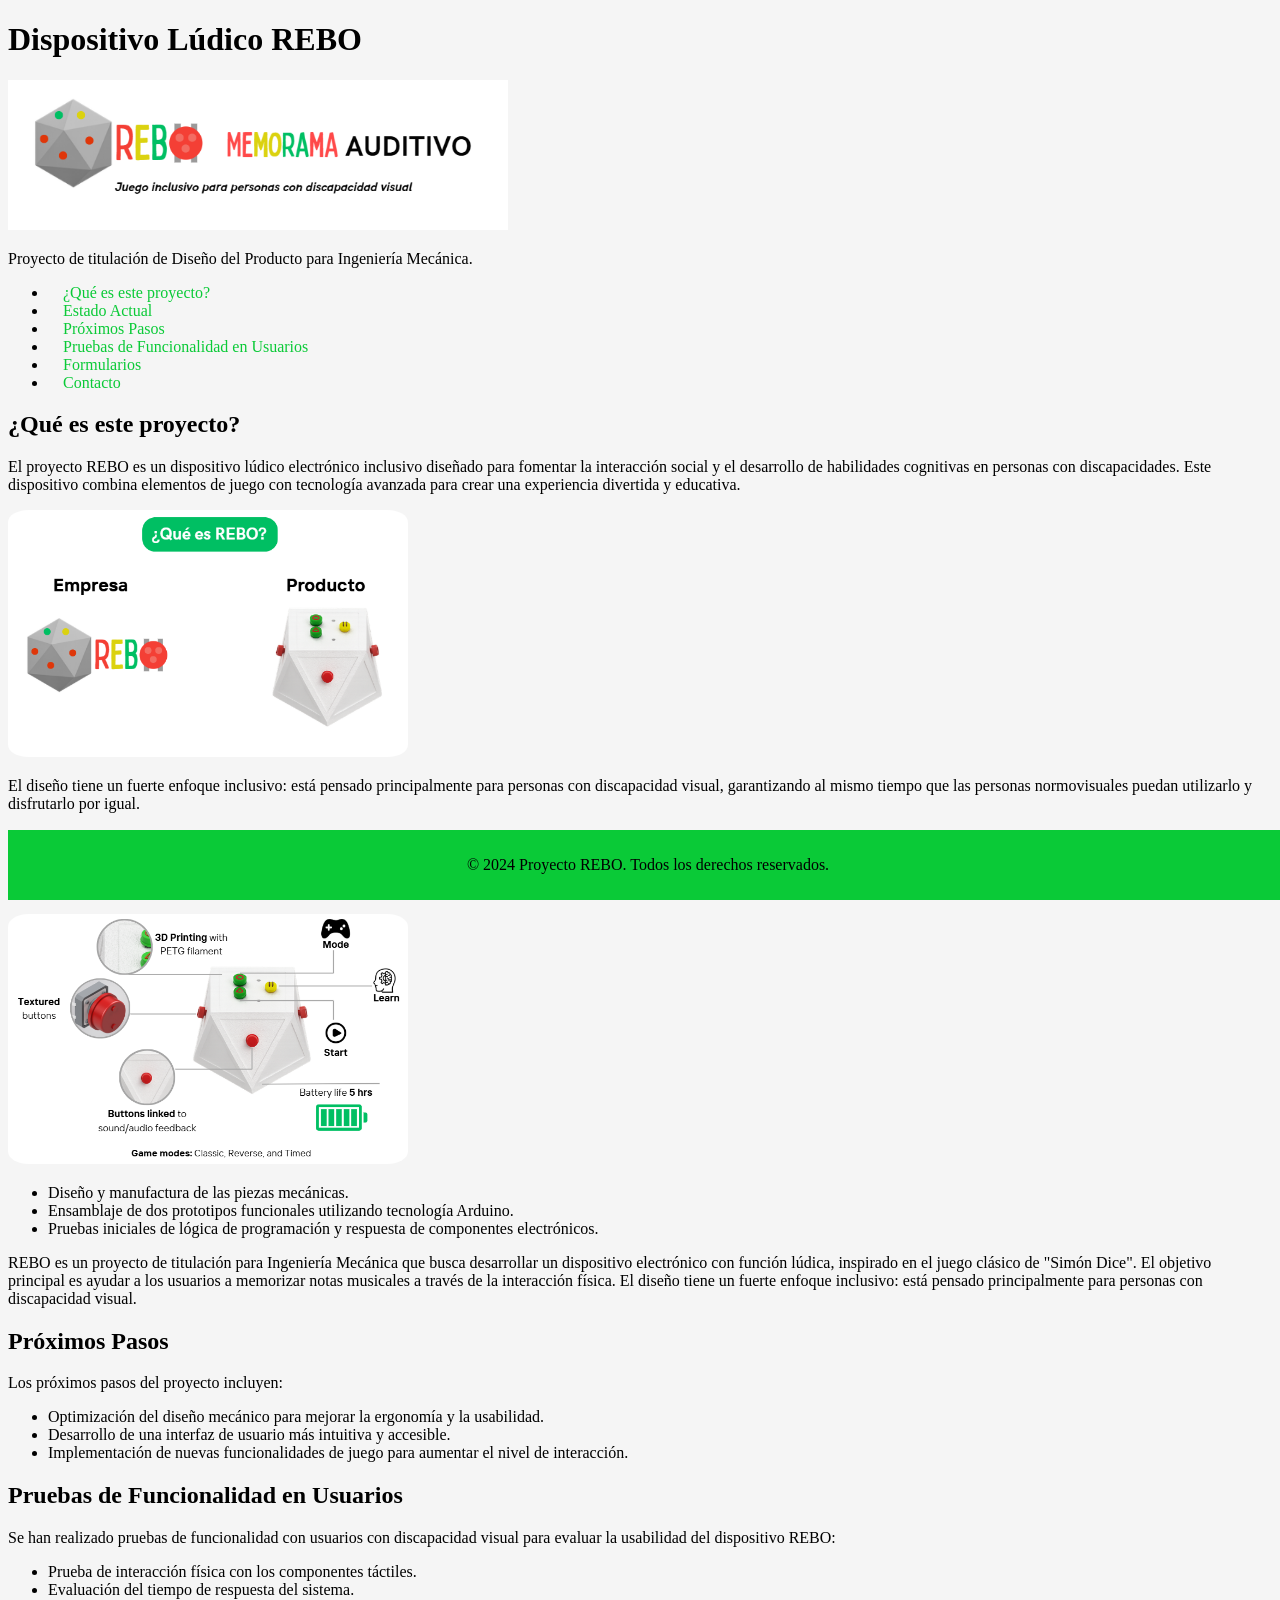
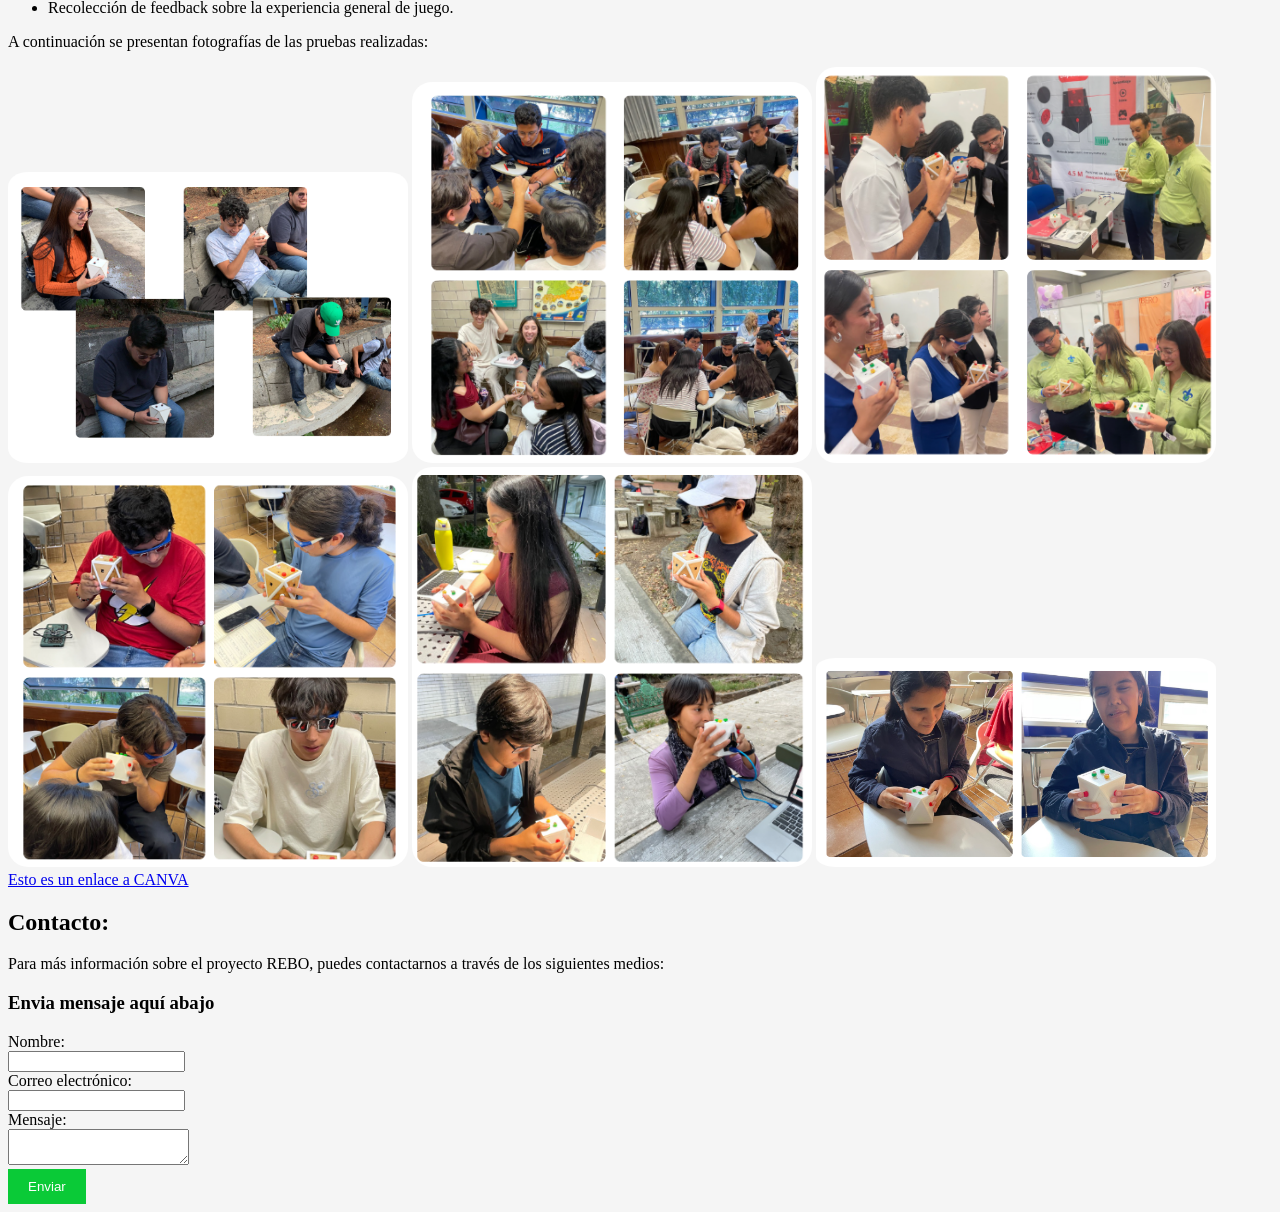
==== index.html @ 397a27ac "Correción de IDs y de error de sintaxis en etiquetas de cierre" ====
<!DOCTYPE html>
<html lang="es">
<head>
    <meta charset="UTF-8">
    <meta name="viewport" content="width=device-width, initial-scale=1.0">
    <title>REBO-Dispositivo Lúdico Electrónico Inclusivo</title>
    <!-- Icono de la pestaña-->
    <link rel="icon" href="Img/Logo.png" type="image/png">
    <link rel="stylesheet" href="CSS/estilos.css">
</head>
<body>
    <header>
        <h1>Dispositivo Lúdico REBO</h1>
        <img src="Img/Portada-REBO-WEB.png" alt="Imagen de portada del dispositivo REBO" width="500">
        <p>Proyecto de titulación de Diseño del Producto para Ingeniería Mecánica.</p>
        
        <nav>
            <ul>
                <li><a href="#que-es">¿Qué es este proyecto?</a></li>
                <li><a href="#estado-actual">Estado Actual</a></li>
                <li><a href="#proximos-pasos">Próximos Pasos</a></li>
                <li><a href="#Pruebas-de-Funcionalidad-en-Usuarios"> Pruebas de Funcionalidad en Usuarios</a></li>
                <li><a href="#Formulario">Formularios</a></li>
                <li><a href="#Contacto">Contacto</a></li>
            </ul>
        </nav>
    </header>
    <main>
        <section id="que-es">
            <h2>¿Qué es este proyecto?</h2>
            <p>El proyecto REBO es un dispositivo lúdico electrónico inclusivo diseñado para fomentar la interacción social y el desarrollo de habilidades cognitivas en personas con discapacidades. Este dispositivo combina elementos de juego con tecnología avanzada para crear una experiencia divertida y educativa.</p>
            <img src="Img/Que-es-REBO.png" alt="Imagen que ilustra la diferencia entre la empresa y el producto REBO" width="400">
            <p>El diseño tiene un fuerte enfoque inclusivo: está pensado principalmente para personas con discapacidad visual, garantizando al mismo tiempo que las personas normovisuales puedan utilizarlo y disfrutarlo por igual.</p>
        </section>

        <section id="estado-actual">
            <h2>Estado Actual</h2>
            <p>Actualmente el desarrollo de hardware se encuentra en una etapa avanzada. Los logros hasta el momento incluyen:</p>
            <img src="Img/EstadoActual.png" alt="Fotografía del último prototipo de Arduino ensamblado con la carcasa impresa en 3D" width="400">
            <ul>
                <li>Diseño y manufactura de las piezas mecánicas.</li>
                <li>Ensamblaje de dos prototipos funcionales utilizando tecnología Arduino.</li>
                <li>Pruebas iniciales de lógica de programación y respuesta de componentes electrónicos.</li>
            </ul>
        </section>

            <div class="Nota">
                    REBO es un proyecto de titulación para Ingeniería Mecánica que busca desarrollar un dispositivo electrónico con función lúdica, inspirado en el juego clásico de "Simón Dice". El objetivo principal es ayudar a los usuarios a memorizar notas musicales a través de la interacción física. El diseño tiene un fuerte enfoque inclusivo: está pensado principalmente para personas con discapacidad visual.
            </div>

        <section id="proximos-pasos">
            <h2>Próximos Pasos</h2>
            <p>Los próximos pasos del proyecto incluyen:</p>
            <article>
                <ul>
                    <li>Optimización del diseño mecánico para mejorar la ergonomía y la usabilidad.</li>
                    <li>Desarrollo de una interfaz de usuario más intuitiva y accesible.</li>
                    <li>Implementación de nuevas funcionalidades de juego para aumentar el nivel de interacción.</li>
                </ul>
            </article>
        </section>

        <section id="Pruebas-de-Funcionalidad-en-Usuarios">
            <h2>Pruebas de Funcionalidad en Usuarios</h2>
            <p>Se han realizado pruebas de funcionalidad con usuarios con discapacidad visual para evaluar la usabilidad del dispositivo REBO:</p>
            <ul>
                <li>Prueba de interacción física con los componentes táctiles.</li>
                <li>Evaluación del tiempo de respuesta del sistema.</li>
                <li>Recolección de feedback sobre la experiencia general de juego.</li>
            </ul>
            <p>A continuación se presentan fotografías de las pruebas realizadas:</p>
            <img src="Img/Prueba 1.png" alt="Fotografía de 4 usuarios sin discapacidad visual interactuando con el dispositivo REBO durante una prueba de funcionalidad" width="400">
            <img src="Img/Prueba 2.png" alt="Fotografía de un grupo de personas sin discapacidad visual interactuando con el dispositivo REBO durante una prueba de funcionalidad" width="400">
            <img src="Img/Prueba 3.png" alt="Fotografía de un grupo de personas sin discapacidad visual interactuando con el dispositivo REBO durante una prueba de funcionalidad" width="400">
            <img src="Img/Prueba 4.png" alt="Fotografía de un grupo de personas sin discapacidad visual con los ojos tapados interactuando con el dispositivo REBO durante una prueba de funcionalidad" width="400">
            <img src="Img/Prueba 5.png" alt="Fotografía de un grupo de personas sin discapacidad visual utilizando el dispositivo y recolentado datos durante una prueba de funcionalidad" width="400">
            <img src="Img/Prueba 6.png" alt="Fotografía de una persona con discapacidad visual interactuando con el dispositivo REBO durante una prueba de funcionalidad" width="400">
            
            <br>
            <a href="https://www.canva.com/design/DAGuOMoNhB4/wwZOLQfEqR-lY2VSRW6C-w/edit?utm_content=DAGuOMoNhB4&utm_campaign=designshare&utm_medium=link2&utm_source=sharebutton">Esto es un enlace a CANVA</a>
            <br>

        <section id="Contacto">
            <h2>Contacto:</h2>
            <p>Para más información sobre el proyecto REBO, puedes contactarnos a través de los siguientes medios: <a href="REBO-Contac@producto.com"></a></p>
            <h3>Envia mensaje aquí abajo</h3>
            <form>
                <label for="nombre">Nombre:</label><br>
                <input type="text" id="nombre" name="nombre"><br>
                <label for="email">Correo electrónico:</label><br>
                <input type="email" id="email" name="email"><br>
                <label for="mensaje">Mensaje:</label><br>
                <textarea id="mensaje" name="mensaje"></textarea><br>
                <button type="submit" value="Enviar"> Enviar</button>
            </form>
        </section>

    </main>
    <footer>
        <p>&copy; 2024 Proyecto REBO. Todos los derechos reservados.</p>
    </footer>
</body>
</html>
---- CSS/estilos.css ----
body{
    background-color: whitesmoke;
    color:black
}

nav a{
    color: rgb(10, 202, 55);
    text-decoration: none;
    margin: 0 15px;
}

section p a{
    color: rgb(10, 202, 55);
    text-decoration: none;
}

button {
    background-color: rgb(10, 202, 55);
    color: white;
    border: none;
    padding: 10px 20px;
    cursor: pointer;
}

button:hover {
    background-color: rgb(40, 218, 78);
    color:chartreuse
}

footer {
    background-color: rgb(10, 202, 55);
    color: black;
    text-align: center;
    padding: 10px 0;
    position: fixed;
    width: 100%;
    bottom: 0;
}

main section img {
    border-radius: 5%;
    max-width: 100%;
    height: auto;
}
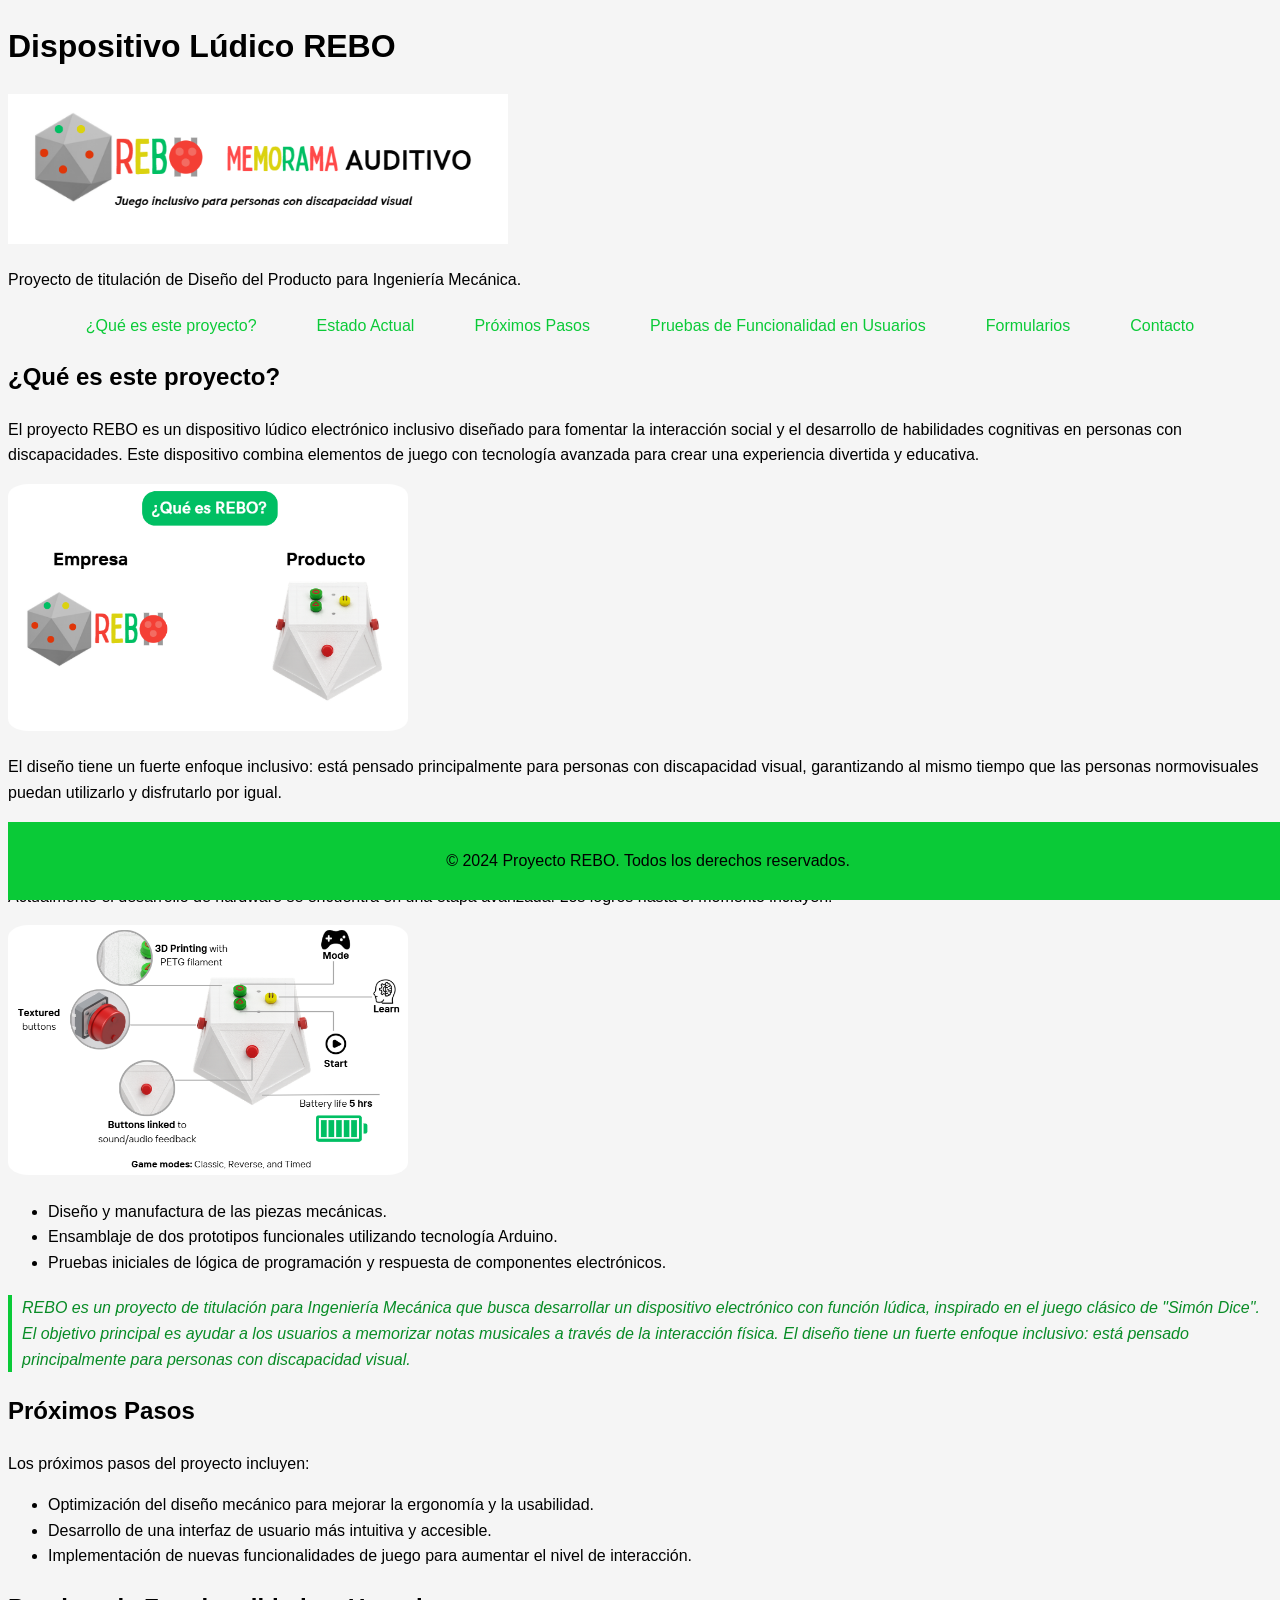
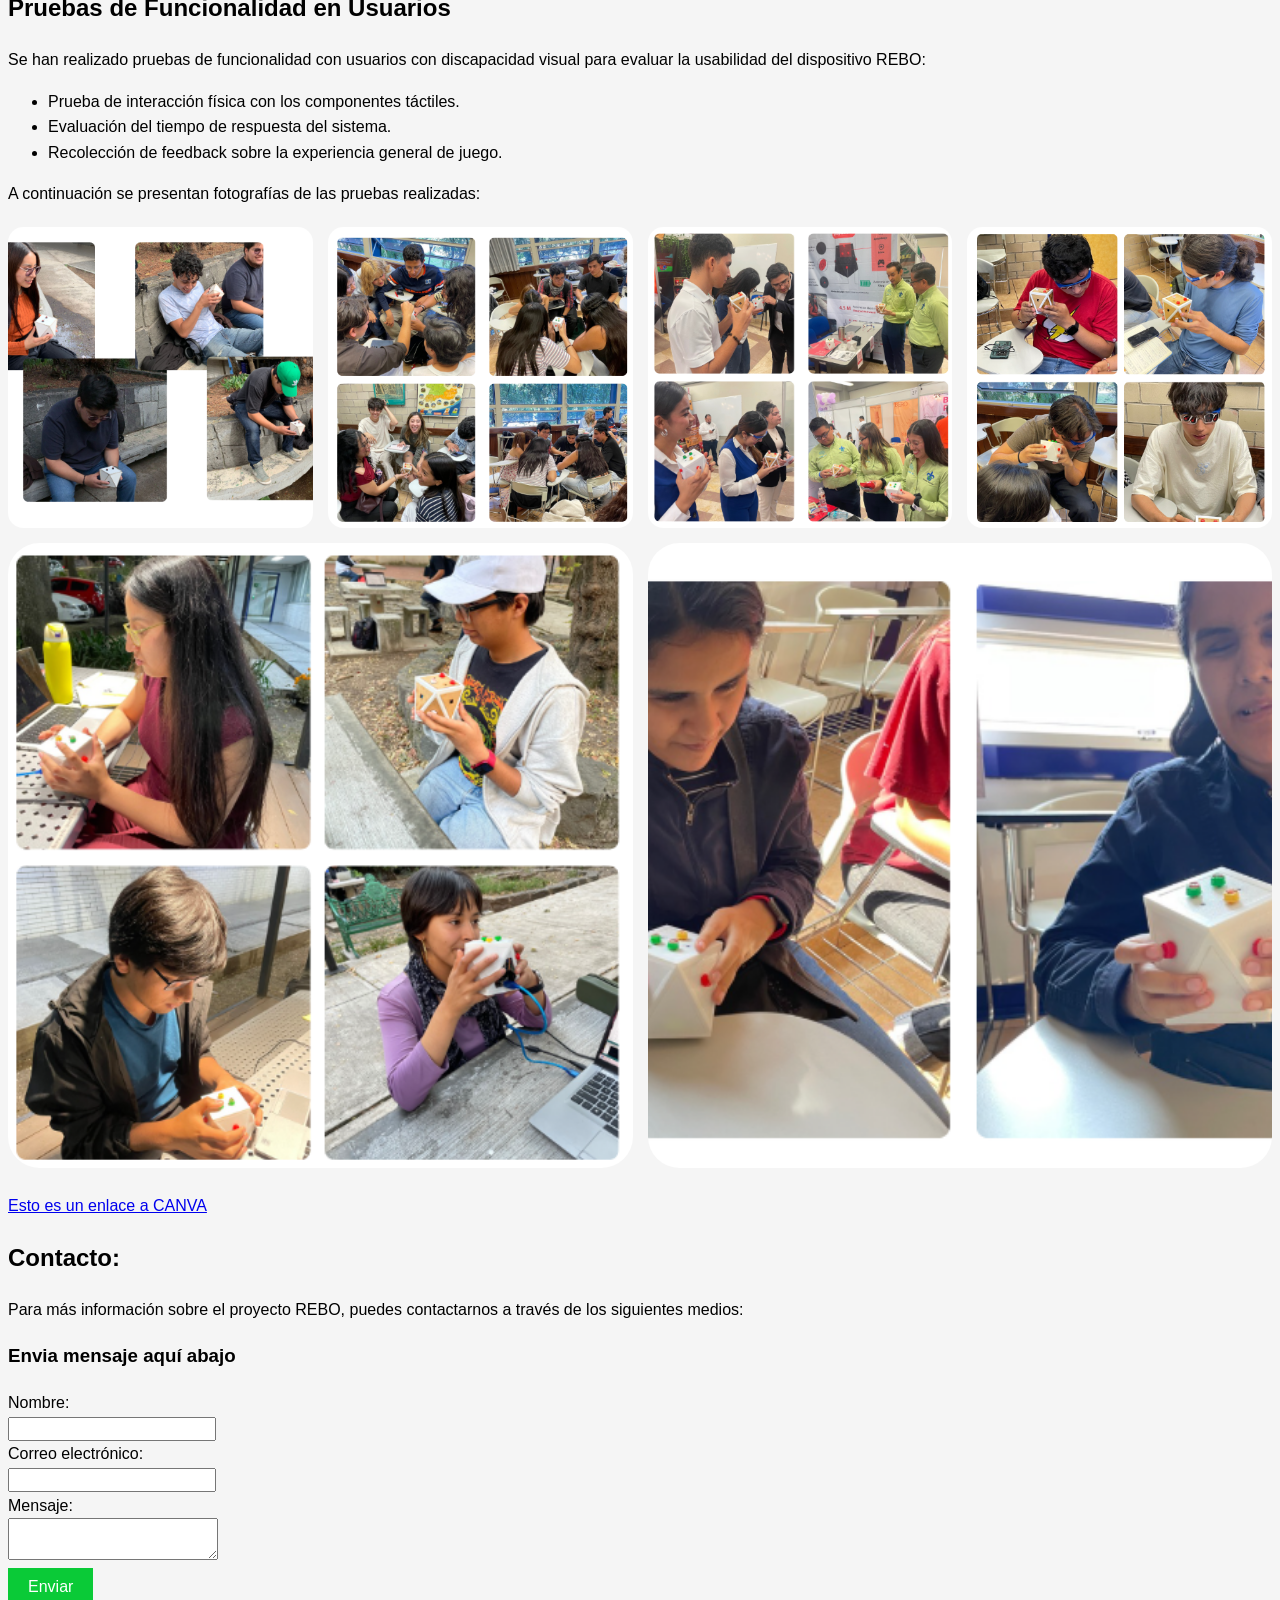
==== commit 67f1cbc7: "- Se agregan elementos de Flex-Box al archivo de estilos.CSS para modificar la estética de la página" ====
--- a/index.html
+++ b/index.html
@@ -69,13 +69,14 @@
                 <li>Recolección de feedback sobre la experiencia general de juego.</li>
             </ul>
             <p>A continuación se presentan fotografías de las pruebas realizadas:</p>
-            <img src="Img/Prueba 1.png" alt="Fotografía de 4 usuarios sin discapacidad visual interactuando con el dispositivo REBO durante una prueba de funcionalidad" width="400">
-            <img src="Img/Prueba 2.png" alt="Fotografía de un grupo de personas sin discapacidad visual interactuando con el dispositivo REBO durante una prueba de funcionalidad" width="400">
-            <img src="Img/Prueba 3.png" alt="Fotografía de un grupo de personas sin discapacidad visual interactuando con el dispositivo REBO durante una prueba de funcionalidad" width="400">
-            <img src="Img/Prueba 4.png" alt="Fotografía de un grupo de personas sin discapacidad visual con los ojos tapados interactuando con el dispositivo REBO durante una prueba de funcionalidad" width="400">
-            <img src="Img/Prueba 5.png" alt="Fotografía de un grupo de personas sin discapacidad visual utilizando el dispositivo y recolentado datos durante una prueba de funcionalidad" width="400">
-            <img src="Img/Prueba 6.png" alt="Fotografía de una persona con discapacidad visual interactuando con el dispositivo REBO durante una prueba de funcionalidad" width="400">
-            
+            <div class="galeria-flex">
+                <img src="Img/Prueba 1.png" alt="Fotografía de 4 usuarios sin discapacidad visual interactuando con el dispositivo REBO durante una prueba de funcionalidad" width="400">
+                <img src="Img/Prueba 2.png" alt="Fotografía de un grupo de personas sin discapacidad visual interactuando con el dispositivo REBO durante una prueba de funcionalidad" width="400">
+                <img src="Img/Prueba 3.png" alt="Fotografía de un grupo de personas sin discapacidad visual interactuando con el dispositivo REBO durante una prueba de funcionalidad" width="400">
+                <img src="Img/Prueba 4.png" alt="Fotografía de un grupo de personas sin discapacidad visual con los ojos tapados interactuando con el dispositivo REBO durante una prueba de funcionalidad" width="400">
+                <img src="Img/Prueba 5.png" alt="Fotografía de un grupo de personas sin discapacidad visual utilizando el dispositivo y recolentado datos durante una prueba de funcionalidad" width="400">
+                <img src="Img/Prueba 6.png" alt="Fotografía de una persona con discapacidad visual interactuando con el dispositivo REBO durante una prueba de funcionalidad" width="400">
+            </div>  
             <br>
             <a href="https://www.canva.com/design/DAGuOMoNhB4/wwZOLQfEqR-lY2VSRW6C-w/edit?utm_content=DAGuOMoNhB4&utm_campaign=designshare&utm_medium=link2&utm_source=sharebutton">Esto es un enlace a CANVA</a>
             <br>
--- a/CSS/estilos.css
+++ b/CSS/estilos.css
@@ -1,6 +1,9 @@
 body{
     background-color: whitesmoke;
-    color:black
+    color:black;
+    font-family: Arial, Helvetica, sans-serif; /* Todos los textos heredarán esta fuente */
+    line-height: 1.6; /* Todos los párrafos heredarán este espaciado para ser más legibles */
+    padding-bottom: 60px; /* El ajuste que platicamos para que el footer no tape el contenido */
 }
 
 nav a{
@@ -12,6 +15,7 @@
 section p a{
     color: rgb(10, 202, 55);
     text-decoration: none;
+    font-weight: bold;
 }
 
 button {
@@ -24,7 +28,7 @@
 
 button:hover {
     background-color: rgb(40, 218, 78);
-    color:chartreuse
+    color:chartreuse;
 }
 
 footer {
@@ -41,4 +45,43 @@
     border-radius: 5%;
     max-width: 100%;
     height: auto;
+}
+
+button, input, textarea {
+    font-family: inherit; /* Fuerza a estos elementos a usar la fuente Arial del body */
+    font-size: inherit;   /* Hereda el tamaño de letra normal */
+}
+
+.Nota{
+    font-style: italic; /* Sobrescribe la herencia para que este texto sea cursivo */
+    color: rgb(8, 140, 38); /* Sobrescribe el color negro heredado del body */
+    border-left: 4px solid rgb(10, 202, 55); /* Un detalle estético para resaltar la nota */
+    padding-left: 10px;
+    margin: 20px 0;
+}
+
+nav ul{
+   display: flex; /* Activa Flexbox */
+    justify-content: center; /* Centra los elementos horizontalmente */
+    flex-wrap: wrap; /* Permite que los enlaces pasen a otra línea si la pantalla es pequeña */
+    gap: 30px; /* Crea un espacio exacto entre cada enlace */
+    list-style: none; /* Quita los puntos negros por defecto de la lista */
+    padding: 0;
+    margin: 20px 0;
+}
+
+.galeria-flex {
+    display: flex; /* Activa Flexbox para este contenedor */
+    flex-wrap: wrap; /* Si las fotos no caben, las empuja a la fila de abajo */
+    justify-content: center; /* Centra toda la cuadrícula */
+    gap: 15px; /* Espaciado uniforme entre todas las fotos */
+    margin-top: 20px;
+}
+
+/* Regla para que las imágenes dentro del flexbox se adapten al instante */
+.galeria-flex img {
+    width: 300px; /* Tamaño base de las imágenes */
+    flex-grow: 1; /* Permite que la imagen crezca un poco para llenar espacios vacíos */
+    object-fit: cover; /* Evita que las fotos se deformen o estiren */
+    border-radius: 5%;
 }
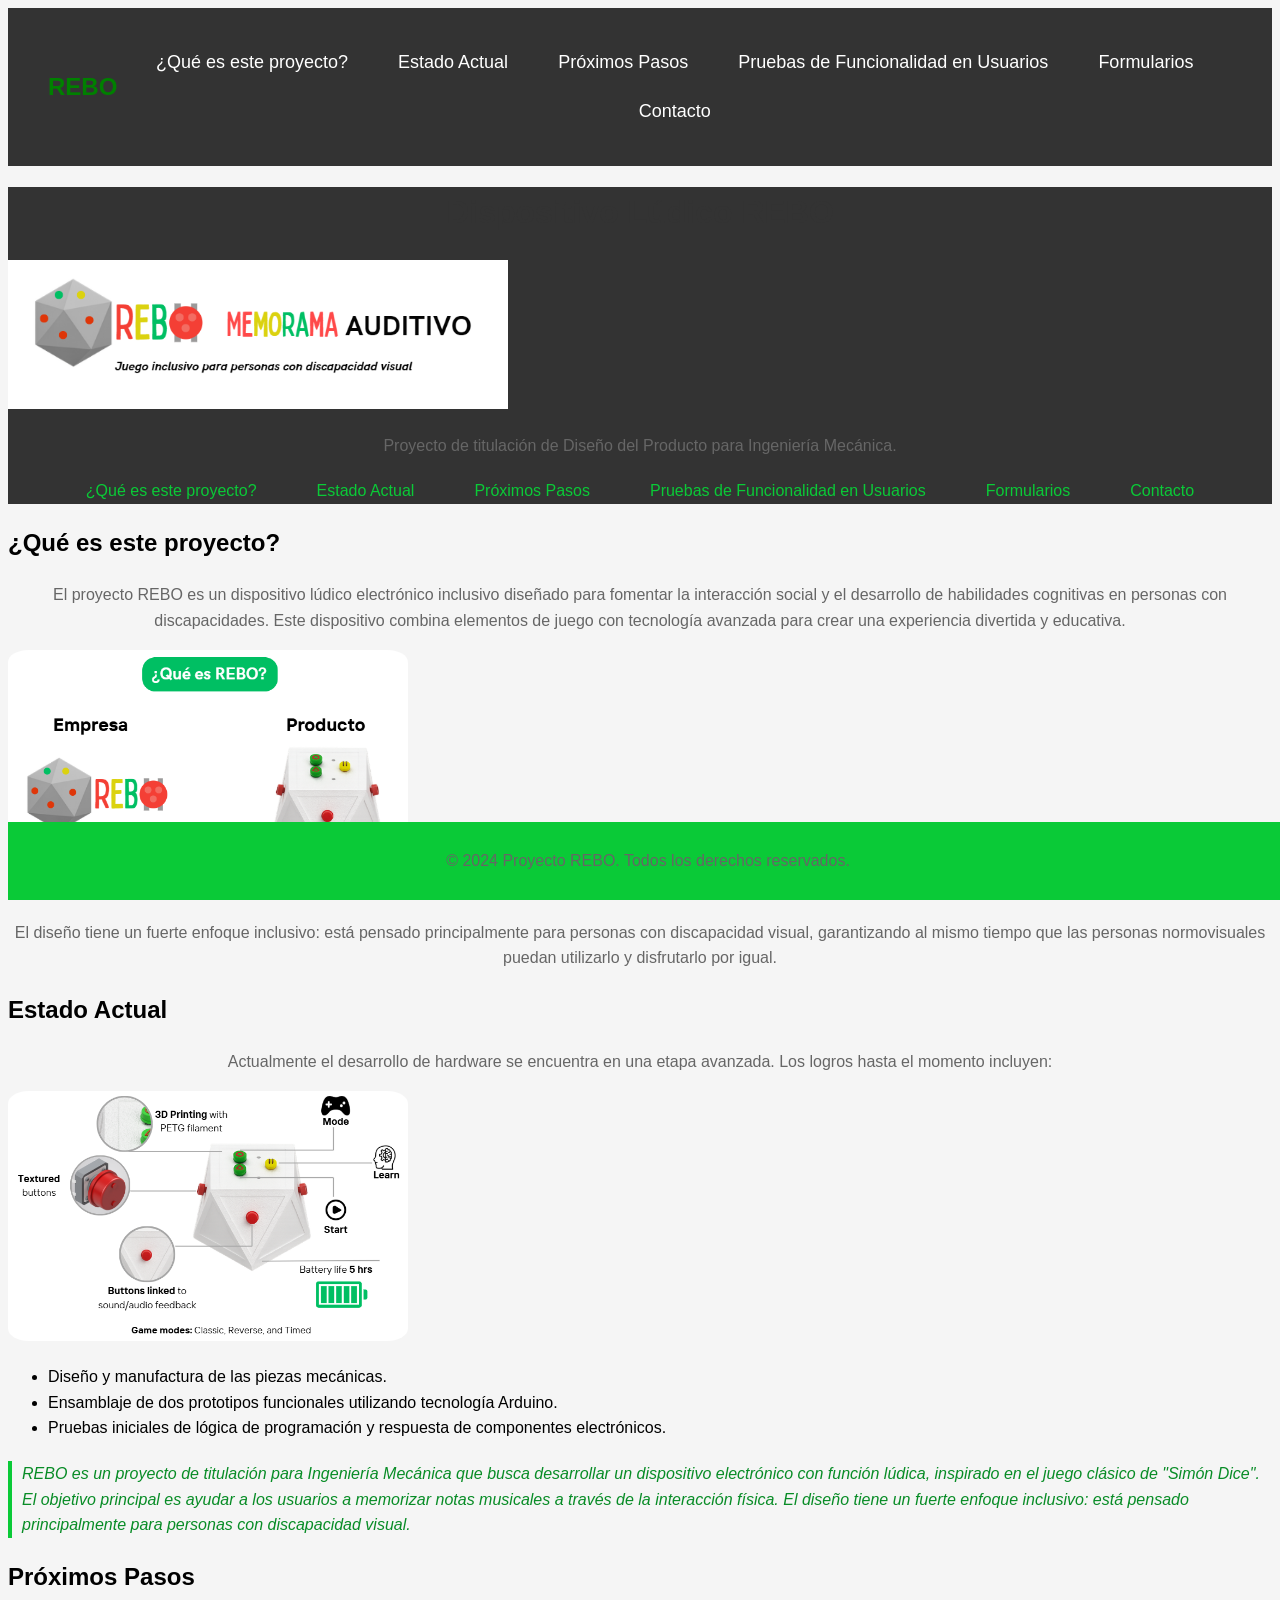
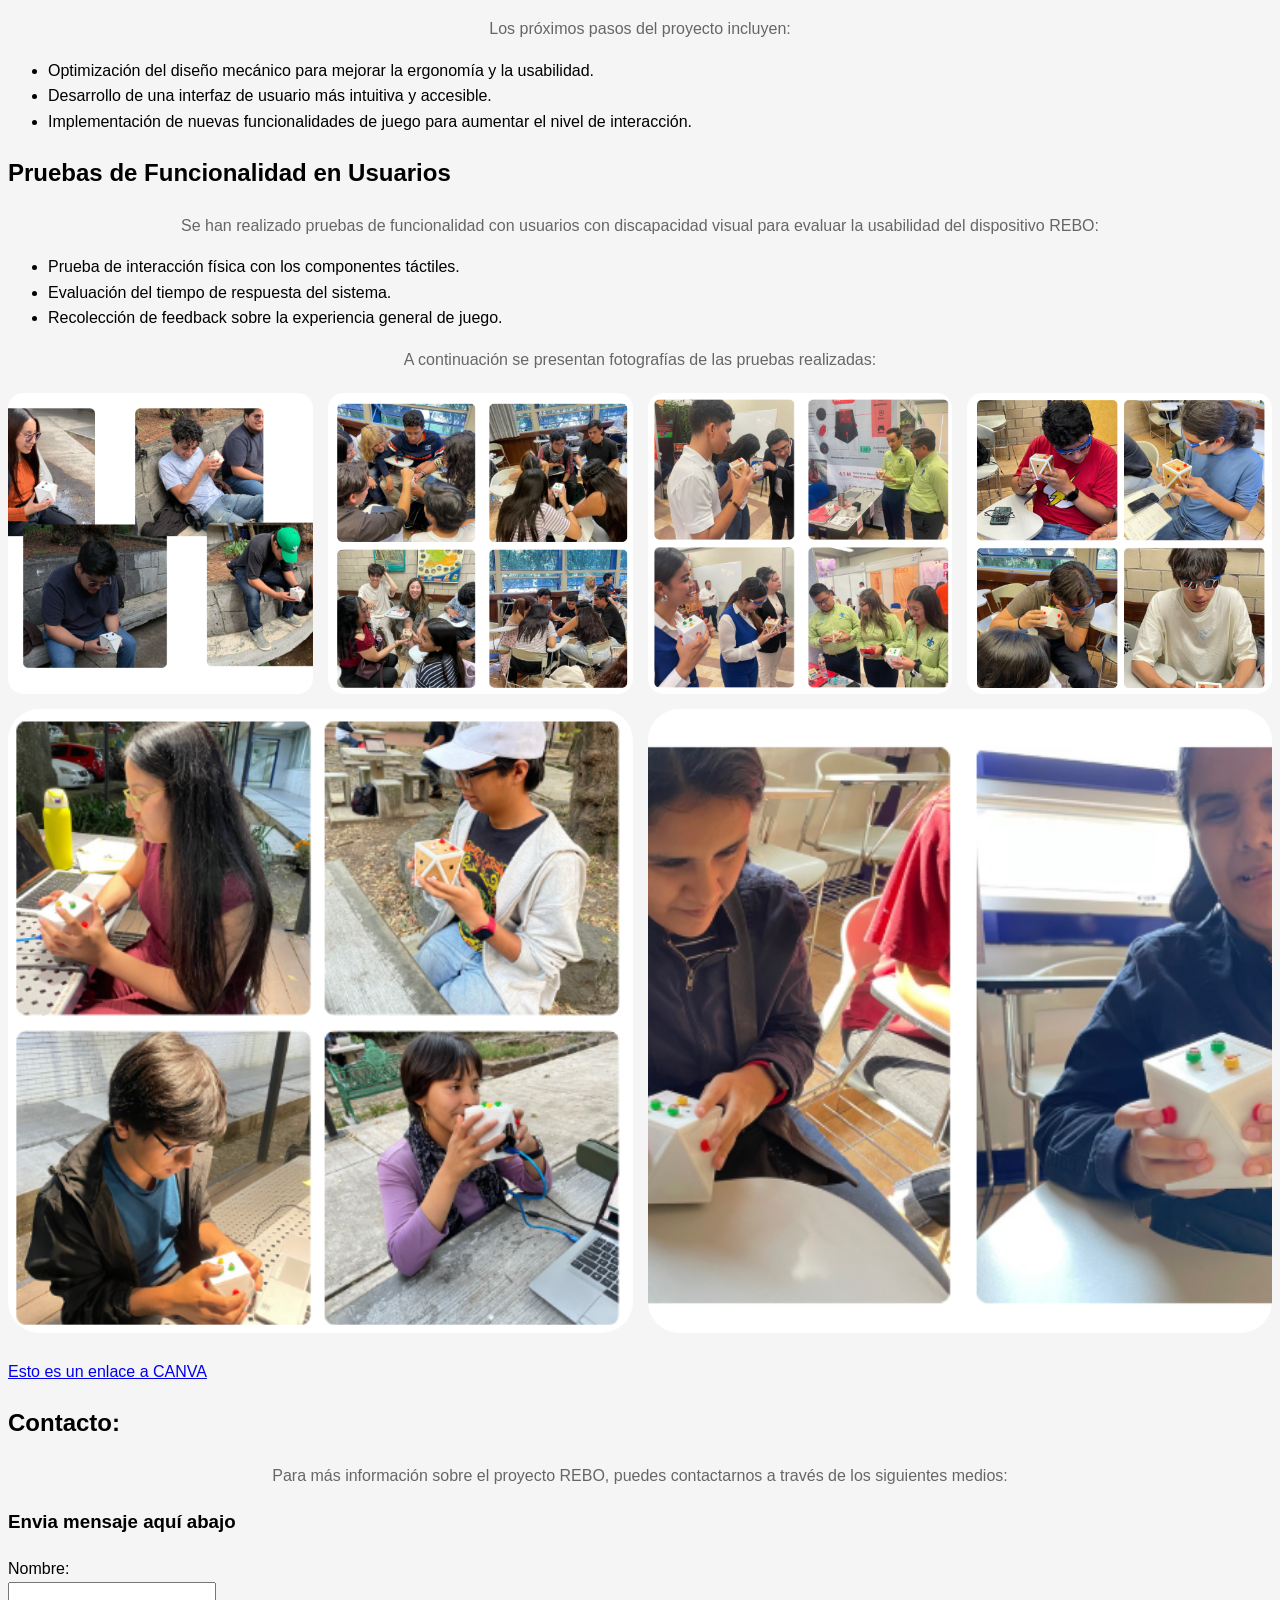
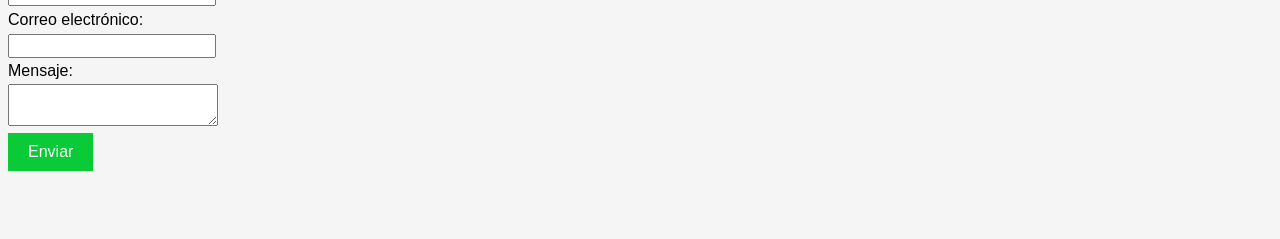
==== commit 12063d1b: "Introducción a Flexbox: -Se agregan propiedades de display Flexbox a los archivos CSS. - Se agrega c" ====
--- a/index.html
+++ b/index.html
@@ -7,8 +7,40 @@
     <!-- Icono de la pestaña-->
     <link rel="icon" href="Img/Logo.png" type="image/png">
     <link rel="stylesheet" href="CSS/estilos.css">
+    <!-- Forma de agregar Css-->
+    <link rel="stylesheet" href="CSS/estilos.css"> 
+    <link rel="stylesheet" href="CSS/navbar.css">
+    <style>
+        h1 {
+            text-align: center;
+            color: #333;
+        }
+        p {
+            text-align: center;
+            color: #666;
+        }
+    </style>
 </head>
 <body>
+    <header>
+        <nav class="navbar">
+            <div class="logo">REBO</div>
+            <ul class="nav-links">
+                <li><a href="#que-es">¿Qué es este proyecto?</a></li>
+                <li><a href="#estado-actual">Estado Actual</a></li>
+                <li><a href="#proximos-pasos">Próximos Pasos</a></li>
+                <li><a href="#Pruebas-de-Funcionalidad-en-Usuarios"> Pruebas de Funcionalidad en Usuarios</a></li>
+                <li><a href="#Formulario">Formularios</a></li>
+                <li><a href="#Contacto">Contacto</a></li>
+            </ul>
+        
+            <div class="boton"><!--Boton que aparece cuando empecemos a utilizar el tamaño de un telefono o tableta--> 
+                <span></span>
+                <span></span>
+                <span></span>
+            </div>
+        </nav>
+    </header>
     <header>
         <h1>Dispositivo Lúdico REBO</h1>
         <img src="Img/Portada-REBO-WEB.png" alt="Imagen de portada del dispositivo REBO" width="500">
--- a/CSS/estilos.css
+++ b/CSS/estilos.css
@@ -1,3 +1,7 @@
+*{
+    font-family: Arial, sans-serif;
+}
+
 body{
     background-color: whitesmoke;
     color:black;
@@ -84,4 +88,4 @@
     flex-grow: 1; /* Permite que la imagen crezca un poco para llenar espacios vacíos */
     object-fit: cover; /* Evita que las fotos se deformen o estiren */
     border-radius: 5%;
-}+}
--- a/CSS/estilos.css
+++ b/CSS/estilos.css
@@ -1,3 +1,7 @@
+*{
+    font-family: Arial, sans-serif;
+}
+
 body{
     background-color: whitesmoke;
     color:black;
@@ -84,4 +88,4 @@
     flex-grow: 1; /* Permite que la imagen crezca un poco para llenar espacios vacíos */
     object-fit: cover; /* Evita que las fotos se deformen o estiren */
     border-radius: 5%;
-}+}
--- a/CSS/navbar.css
+++ b/CSS/navbar.css
@@ -0,0 +1,59 @@
+.navbar{
+    display: flex;
+    justify-content: space-between;
+    align-items: center;
+    padding: 20px 40px;
+    color: white
+}
+
+header{
+    background-color: #333 !important;
+}
+
+.logo{
+    font-size: 24px;
+    font-weight: bold;
+    color:green !important;
+    background-color: #333 !important;
+}
+
+.nav-links{
+    display: flex;
+    align-items: center;
+    list-style: none;
+    gap: 20px;
+}
+
+.nav-links a{
+    text-decoration: none;
+    color: white !important;
+    font-size: 18px;
+    transition:0.3s; /*Agrega una transición suave para el cambio de color*/
+}
+
+.nav-links a:hover{
+    color: green !important; /* Cambia el color al pasar el mouse */
+    font-size: 30px; /* Aumenta el tamaño de la fuente al pasar el mouse */
+}
+
+.boton{
+    display: none;
+    flex-direction: column;
+    background-color: green !important;
+    color: white !important;
+    padding: 10px 20px;
+    border: none;
+    border-radius: 5px;
+    cursor: pointer;
+    transition:0.3s; /*Agrega una transición suave para el cambio de color*/
+    gap: 5px;
+}
+
+.boton span{
+    width: 25px;
+    height: 3px;
+    background-color: white !important;
+    margin: 4px;
+    transition:0.3s; /*Agrega una transición suave para el cambio de color*/
+}
+
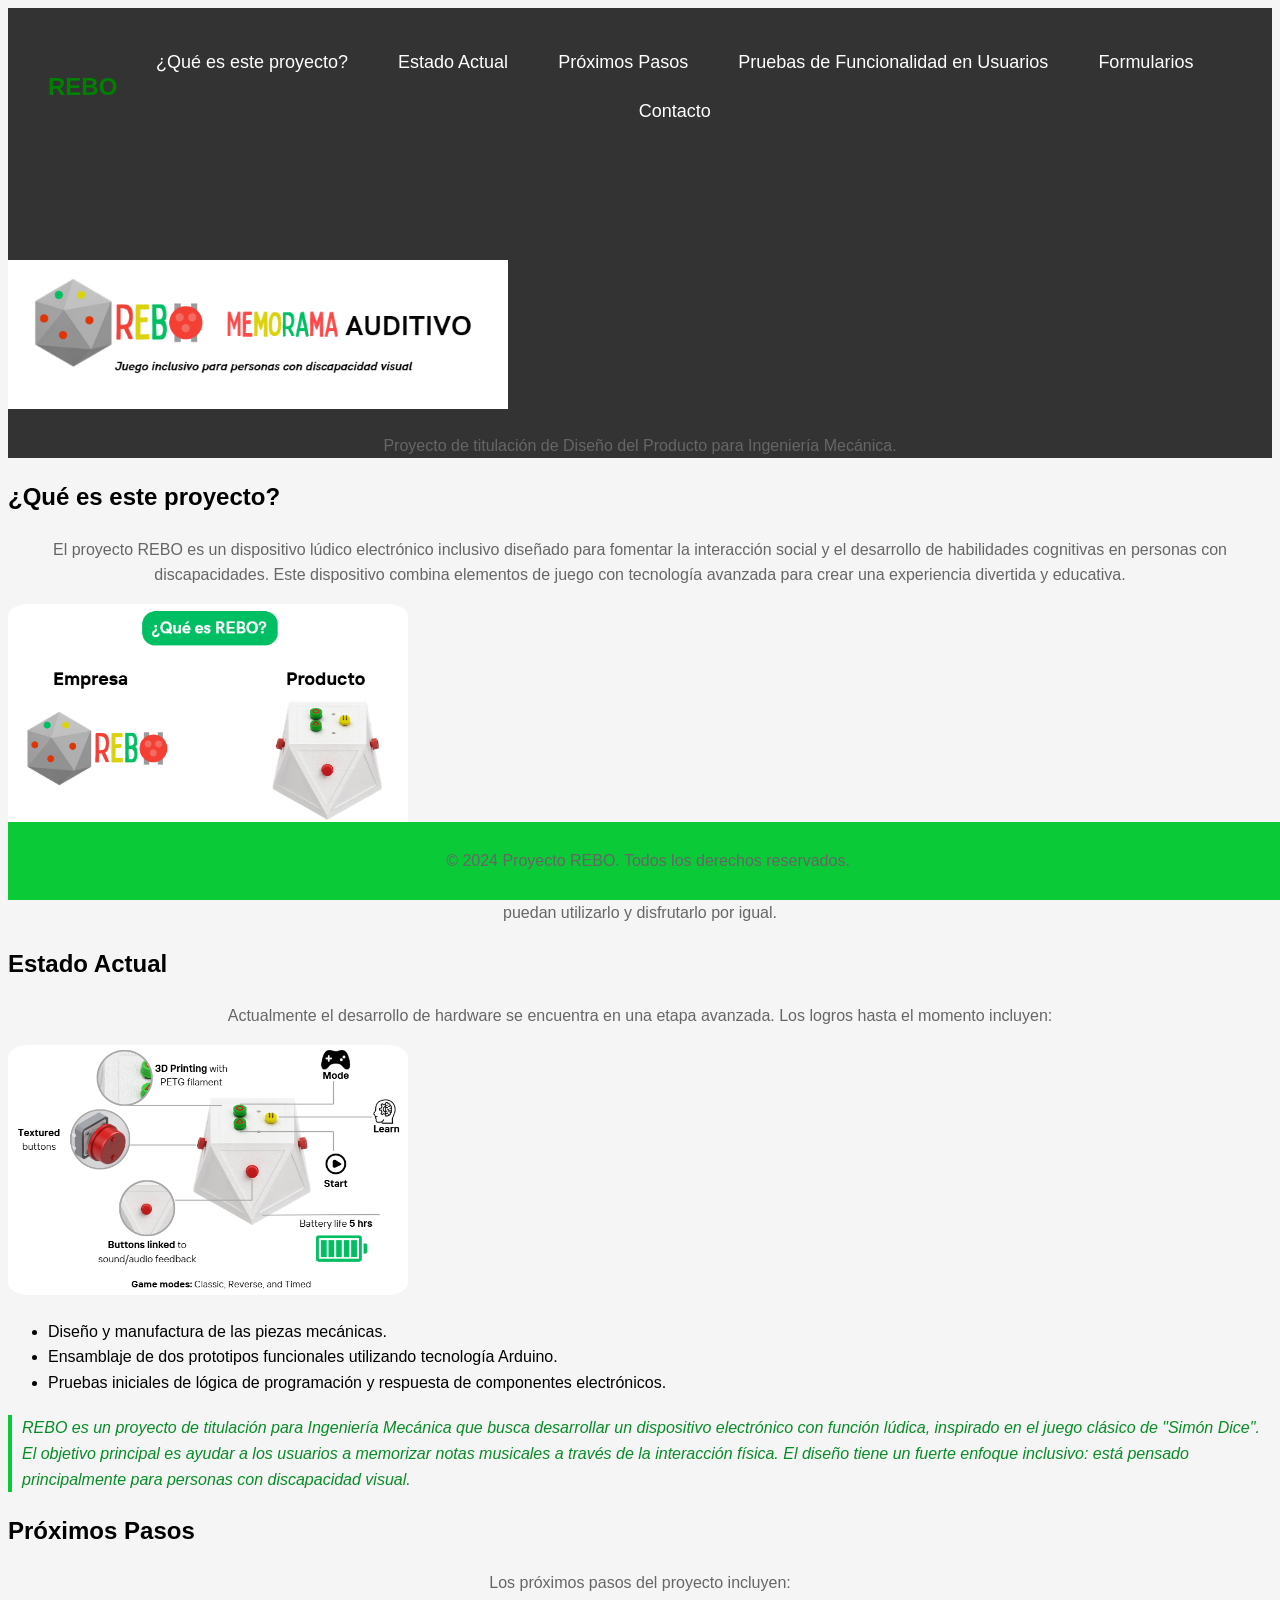
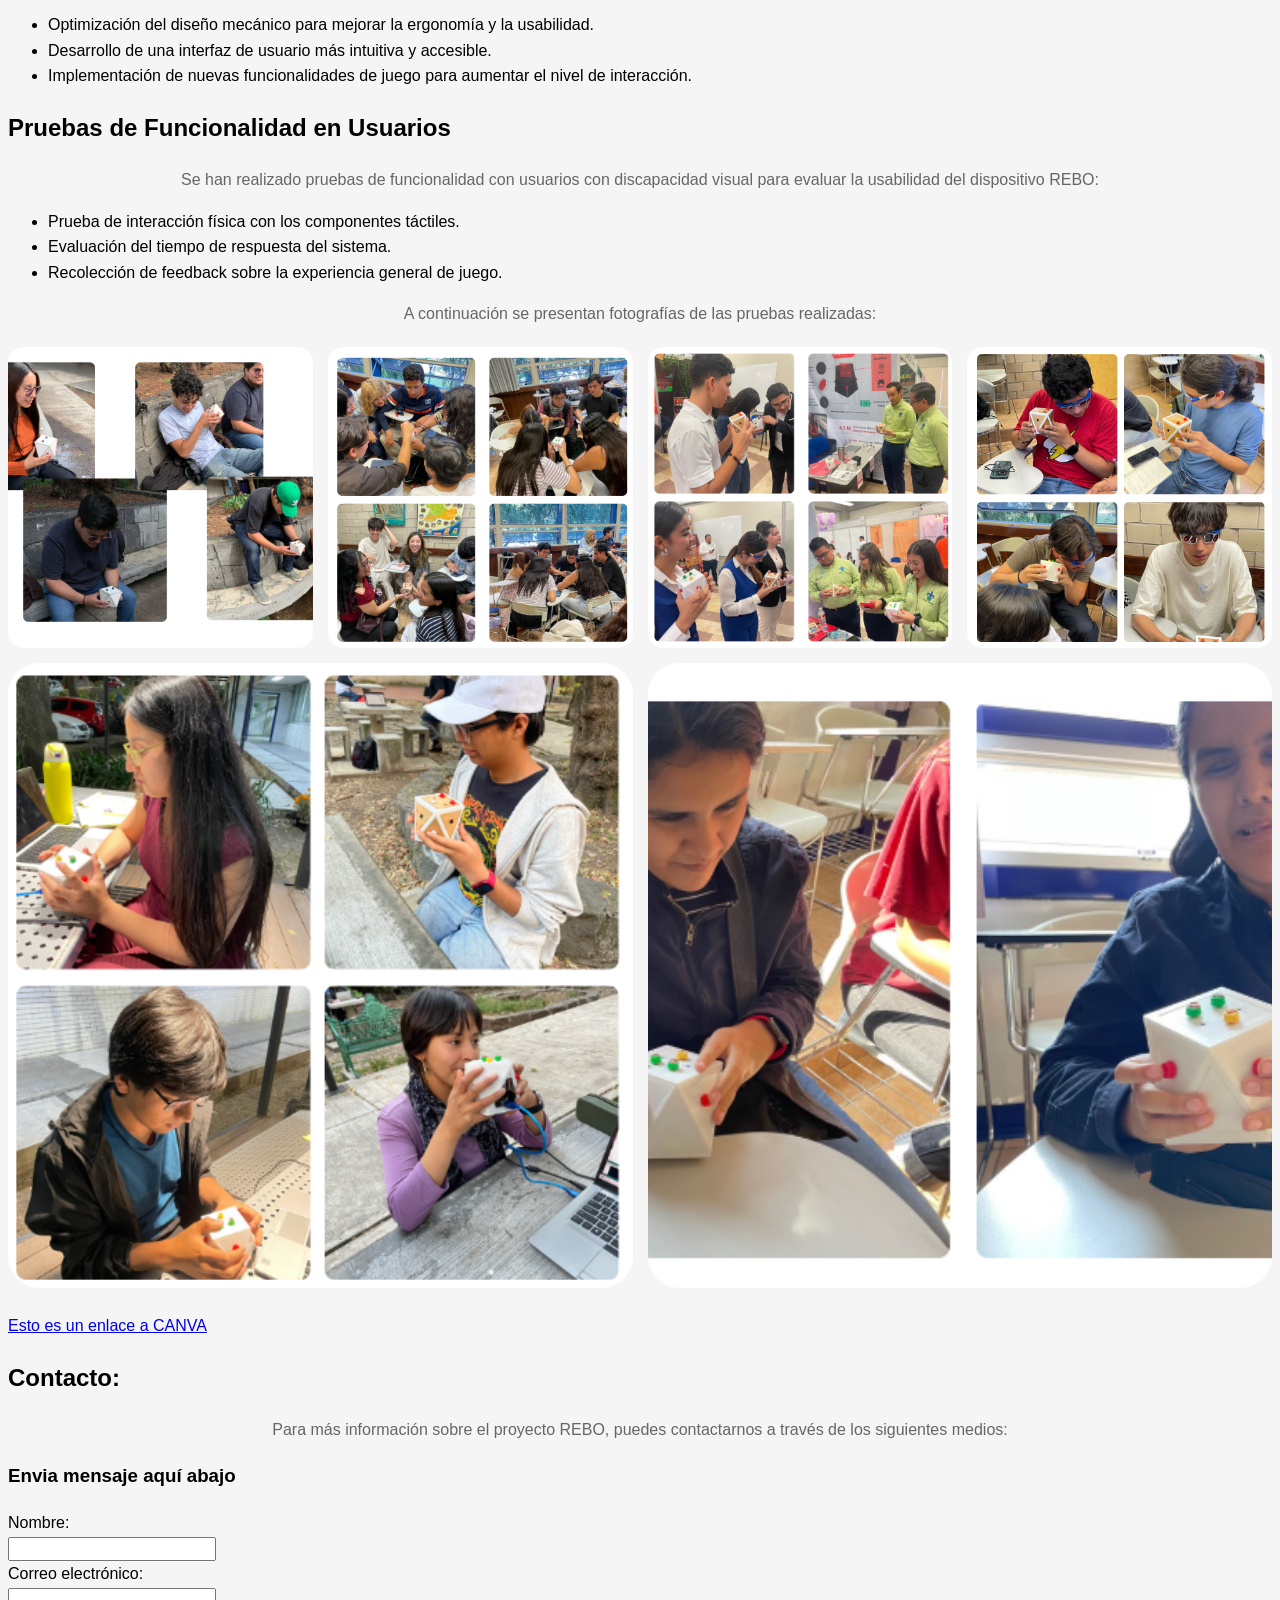
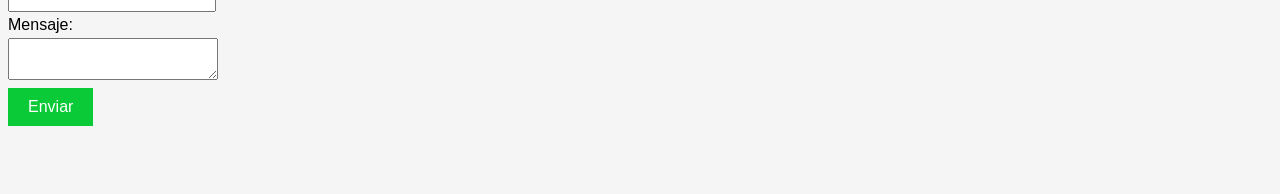
==== commit c06606de: "Navbar, footer y responsive básico: -Se agregan propiedades para las hojas de estilos en CSS." ====
--- a/index.html
+++ b/index.html
@@ -40,22 +40,11 @@
                 <span></span>
             </div>
         </nav>
-    </header>
-    <header>
+
         <h1>Dispositivo Lúdico REBO</h1>
         <img src="Img/Portada-REBO-WEB.png" alt="Imagen de portada del dispositivo REBO" width="500">
         <p>Proyecto de titulación de Diseño del Producto para Ingeniería Mecánica.</p>
-        
-        <nav>
-            <ul>
-                <li><a href="#que-es">¿Qué es este proyecto?</a></li>
-                <li><a href="#estado-actual">Estado Actual</a></li>
-                <li><a href="#proximos-pasos">Próximos Pasos</a></li>
-                <li><a href="#Pruebas-de-Funcionalidad-en-Usuarios"> Pruebas de Funcionalidad en Usuarios</a></li>
-                <li><a href="#Formulario">Formularios</a></li>
-                <li><a href="#Contacto">Contacto</a></li>
-            </ul>
-        </nav>
+    
     </header>
     <main>
         <section id="que-es">
--- a/CSS/navbar.css
+++ b/CSS/navbar.css
@@ -57,3 +57,25 @@
     transition:0.3s; /*Agrega una transición suave para el cambio de color*/
 }
 
+@media (max-width: 768px) {
+    .nav-links{
+        position: absolute;
+        top: 60px;
+        right: 0px;
+        background: #111 !important;
+        flex-direction: column;
+        width: 200px;
+        height: calc(100vh-70px);
+        padding-top: 20px;
+
+        transform: translateX(100%);
+        transition: transform 0.3s ease-in-out;
+    }
+    .boton{
+        display: flex;
+    }
+}
+
+.nav-links.active{
+    transform: translateX(0);
+}
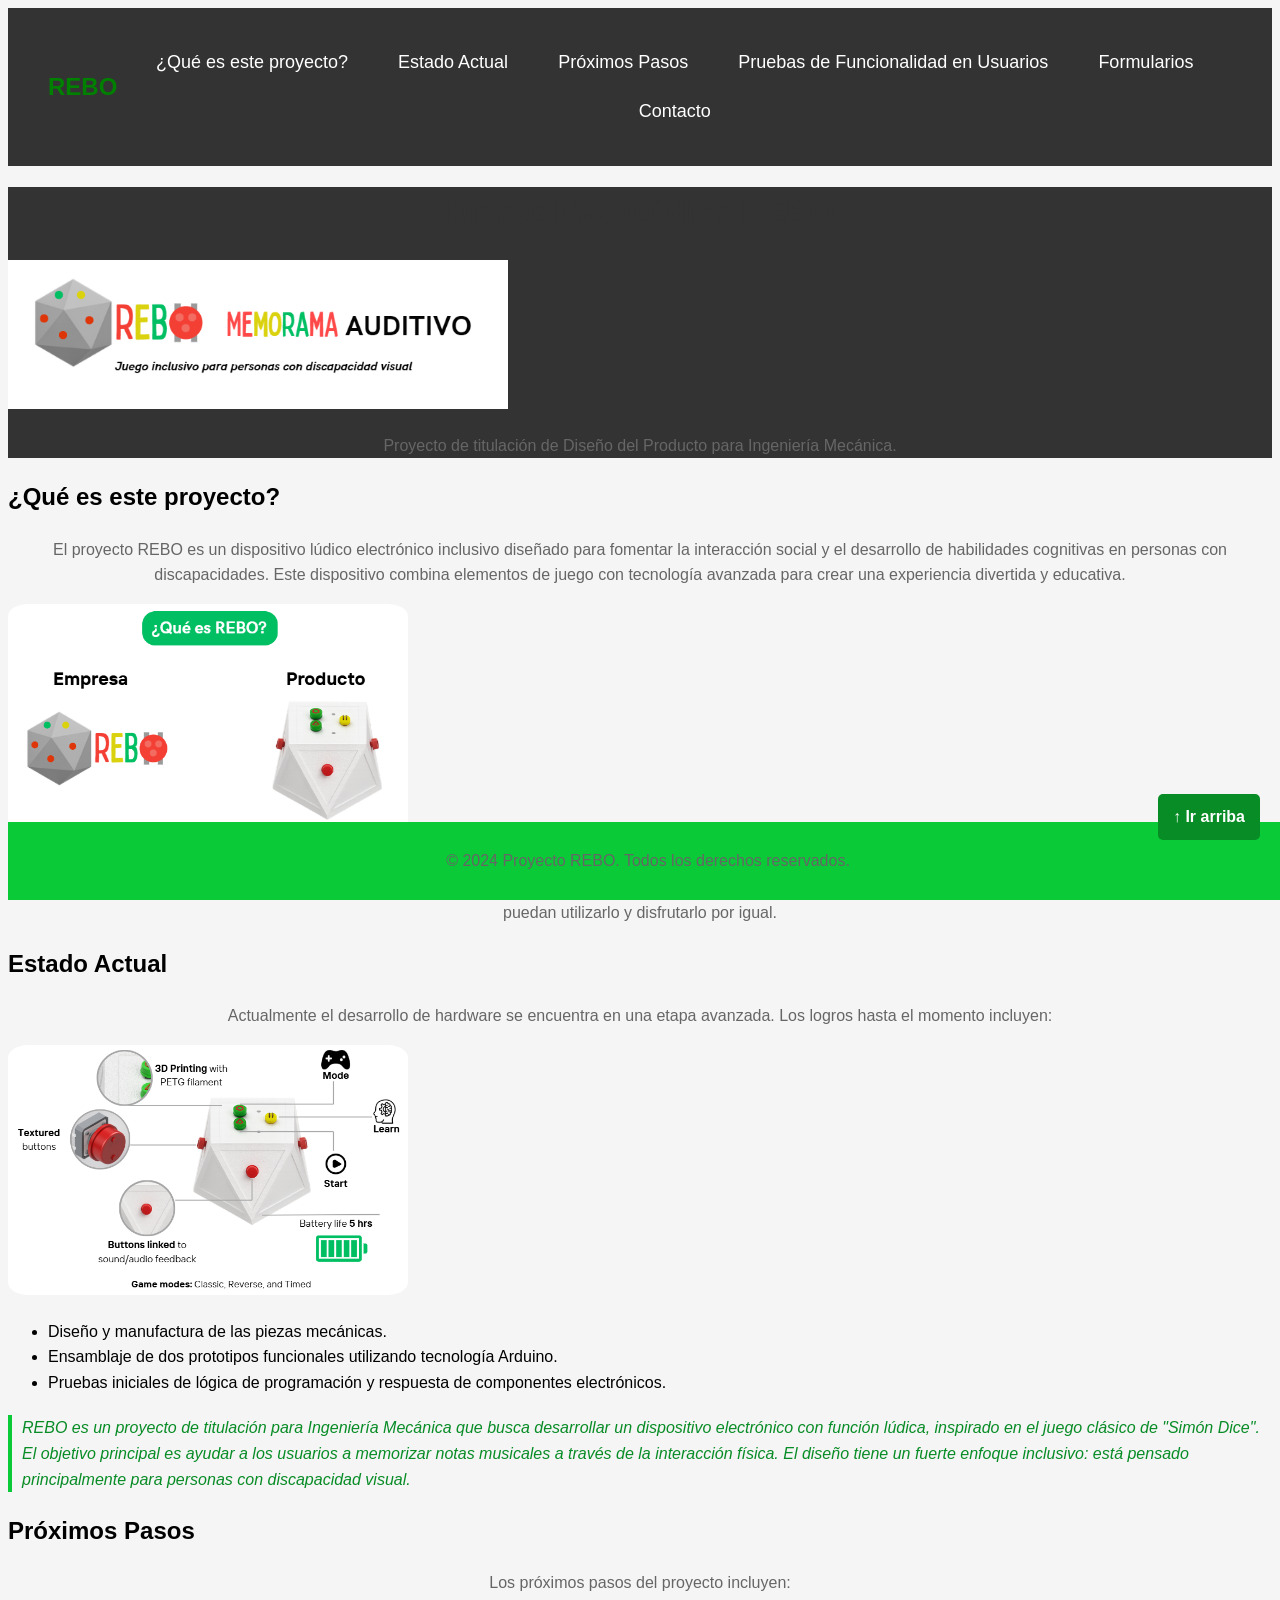
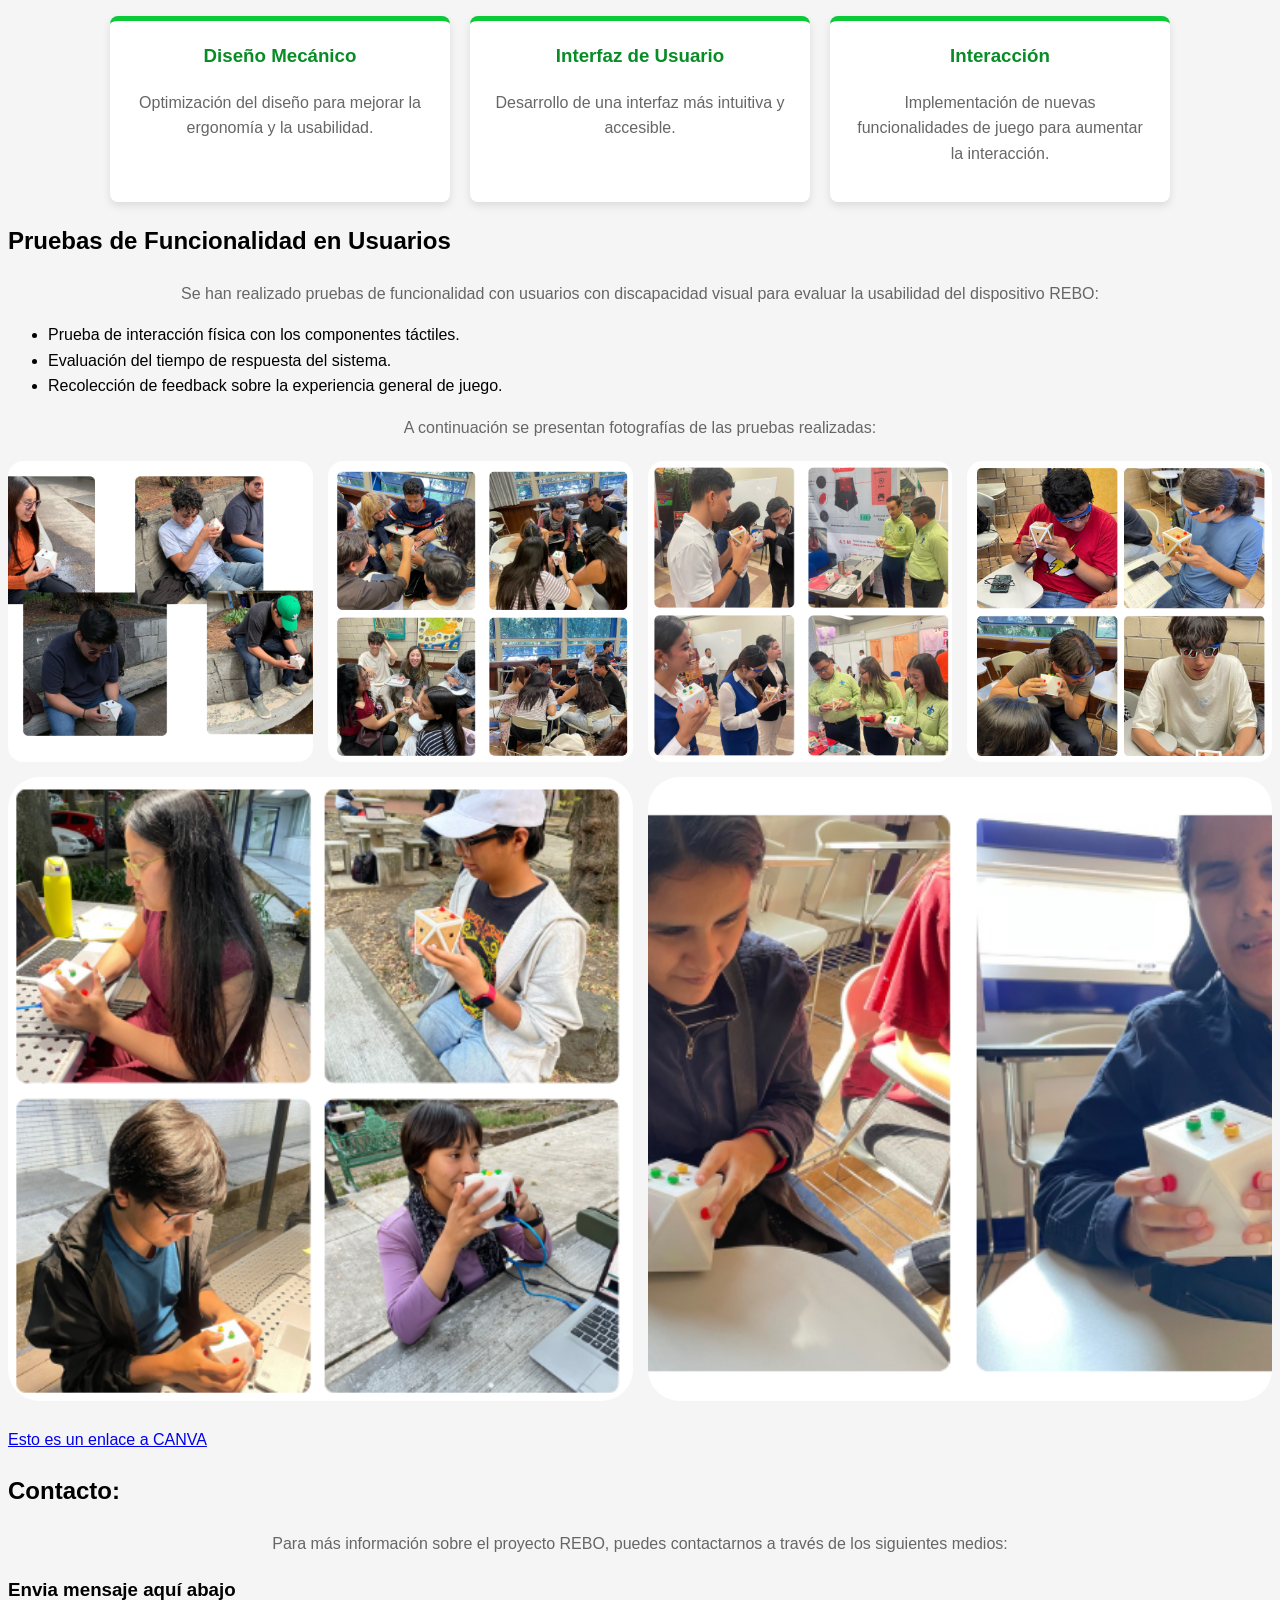
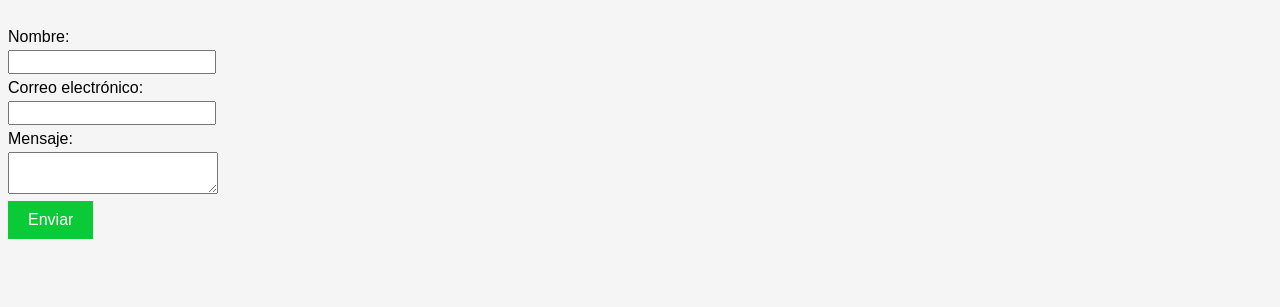
==== commit ddbf7231: "Agregar botón flotante para volver arriba y mejorar la estructura del navbar" ====
--- a/index.html
+++ b/index.html
@@ -22,30 +22,30 @@
     </style>
 </head>
 <body>
-    <header>
-        <nav class="navbar">
-            <div class="logo">REBO</div>
-            <ul class="nav-links">
-                <li><a href="#que-es">¿Qué es este proyecto?</a></li>
-                <li><a href="#estado-actual">Estado Actual</a></li>
-                <li><a href="#proximos-pasos">Próximos Pasos</a></li>
-                <li><a href="#Pruebas-de-Funcionalidad-en-Usuarios"> Pruebas de Funcionalidad en Usuarios</a></li>
-                <li><a href="#Formulario">Formularios</a></li>
-                <li><a href="#Contacto">Contacto</a></li>
-            </ul>
+    <nav class="navbar">
+        <div class="logo">REBO</div>
+        <ul class="nav-links">
+            <li><a href="#que-es">¿Qué es este proyecto?</a></li>
+            <li><a href="#estado-actual">Estado Actual</a></li>
+            <li><a href="#proximos-pasos">Próximos Pasos</a></li>
+            <li><a href="#Pruebas-de-Funcionalidad-en-Usuarios"> Pruebas de Funcionalidad en Usuarios</a></li>
+            <li><a href="#Formulario">Formularios</a></li>
+            <li><a href="#Contacto">Contacto</a></li>
+        </ul>
         
-            <div class="boton"><!--Boton que aparece cuando empecemos a utilizar el tamaño de un telefono o tableta--> 
-                <span></span>
-                <span></span>
-                <span></span>
-            </div>
+        <div class="boton"><!--Boton que aparece cuando empecemos a utilizar el tamaño de un telefono o tableta--> 
+            <span></span>
+            <span></span>
+            <span></span>
+        </div>
         </nav>
 
-        <h1>Dispositivo Lúdico REBO</h1>
-        <img src="Img/Portada-REBO-WEB.png" alt="Imagen de portada del dispositivo REBO" width="500">
-        <p>Proyecto de titulación de Diseño del Producto para Ingeniería Mecánica.</p>
-    
-    </header>
+        <header>
+            <h1>Dispositivo Lúdico REBO</h1>
+            <img src="Img/Portada-REBO-WEB.png" alt="Imagen de portada del dispositivo REBO" width="500">
+            <p>Proyecto de titulación de Diseño del Producto para Ingeniería Mecánica.</p>
+        </header>
+
     <main>
         <section id="que-es">
             <h2>¿Qué es este proyecto?</h2>
@@ -69,16 +69,26 @@
                     REBO es un proyecto de titulación para Ingeniería Mecánica que busca desarrollar un dispositivo electrónico con función lúdica, inspirado en el juego clásico de "Simón Dice". El objetivo principal es ayudar a los usuarios a memorizar notas musicales a través de la interacción física. El diseño tiene un fuerte enfoque inclusivo: está pensado principalmente para personas con discapacidad visual.
             </div>
 
-        <section id="proximos-pasos">
+       <section id="proximos-pasos">
             <h2>Próximos Pasos</h2>
             <p>Los próximos pasos del proyecto incluyen:</p>
-            <article>
-                <ul>
-                    <li>Optimización del diseño mecánico para mejorar la ergonomía y la usabilidad.</li>
-                    <li>Desarrollo de una interfaz de usuario más intuitiva y accesible.</li>
-                    <li>Implementación de nuevas funcionalidades de juego para aumentar el nivel de interacción.</li>
-                </ul>
-            </article>
+            
+            <div class="contenedor-tarjetas">
+                <article class="tarjeta">
+                    <h3>Diseño Mecánico</h3>
+                    <p>Optimización del diseño para mejorar la ergonomía y la usabilidad.</p>
+                </article>
+                
+                <article class="tarjeta">
+                    <h3>Interfaz de Usuario</h3>
+                    <p>Desarrollo de una interfaz más intuitiva y accesible.</p>
+                </article>
+                
+                <article class="tarjeta">
+                    <h3>Interacción</h3>
+                    <p>Implementación de nuevas funcionalidades de juego para aumentar la interacción.</p>
+                </article>
+            </div>
         </section>
 
         <section id="Pruebas-de-Funcionalidad-en-Usuarios">
@@ -121,5 +131,7 @@
     <footer>
         <p>&copy; 2024 Proyecto REBO. Todos los derechos reservados.</p>
     </footer>
+    <a href="#" class="btn-flotante">↑ Ir arriba</a>
+    <script src="js/script.js"></script>
 </body>
 </html>
--- a/CSS/estilos.css
+++ b/CSS/estilos.css
@@ -89,3 +89,58 @@
     object-fit: cover; /* Evita que las fotos se deformen o estiren */
     border-radius: 5%;
 }
+
+.btn-flotante {
+    position: fixed; /* Lo ancla a la ventana del navegador */
+    bottom: 60px; /* Lo separa del fondo para que no choque con tu footer fijo */
+    right: 20px; /* Lo mantiene en la esquina inferior derecha */
+    background-color: rgb(8, 140, 38); /* Un verde más oscuro para buen contraste */
+    color: white;
+    text-decoration: none;
+    padding: 10px 15px;
+    border-radius: 5px;
+    font-weight: bold;
+    z-index: 1000; /* Asegura que flote por encima de las fotos y el texto */
+    transition: 0.3s; /* Transición suave para el hover */
+}
+
+.btn-flotante:hover {
+    background-color: rgb(40, 218, 78); /* Verde brillante al pasar el ratón */
+    color: black;
+}
+
+html {
+    scroll-behavior: smooth; /* Hace que el salto hacia arriba sea un deslizamiento suave */
+}
+
+.contenedor-tarjetas {
+    display: flex; /* Activa la cuadrícula flexible */
+    flex-wrap: wrap; /* Permite que las tarjetas bajen de línea si la pantalla es estrecha */
+    justify-content: center; /* Centra las tarjetas en la pantalla */
+    gap: 20px; /* Separación exacta entre cada tarjeta */
+    margin-top: 20px;
+}
+
+.tarjeta {
+    background-color: white;
+    border-top: 5px solid rgb(10, 202, 55); /* Una línea verde en la parte superior para decorar */
+    border-radius: 8px; /* Bordes redondeados */
+    padding: 20px;
+    width: 250px; /* Ancho base de cada tarjeta */
+    flex-grow: 1; /* Permite que se estiren un poco para rellenar espacios */
+    max-width: 300px;
+    box-shadow: 0 4px 8px rgba(0, 0, 0, 0.1); /* Crea un efecto de sombra sutil (profundidad) */
+    text-align: center;
+    transition: 0.3s; /* Transición suave para cuando pasemos el ratón */
+}
+
+/* Efecto interactivo para las tarjetas */
+.tarjeta:hover {
+    transform: translateY(-5px); /* Hace que la tarjeta "salte" un poco hacia arriba */
+    box-shadow: 0 8px 16px rgba(0, 0, 0, 0.2); /* Sombra más grande al saltar */
+}
+
+.tarjeta h3 {
+    color: rgb(8, 140, 38);
+    margin-top: 0;
+}
--- a/CSS/estilos.css
+++ b/CSS/estilos.css
@@ -89,3 +89,58 @@
     object-fit: cover; /* Evita que las fotos se deformen o estiren */
     border-radius: 5%;
 }
+
+.btn-flotante {
+    position: fixed; /* Lo ancla a la ventana del navegador */
+    bottom: 60px; /* Lo separa del fondo para que no choque con tu footer fijo */
+    right: 20px; /* Lo mantiene en la esquina inferior derecha */
+    background-color: rgb(8, 140, 38); /* Un verde más oscuro para buen contraste */
+    color: white;
+    text-decoration: none;
+    padding: 10px 15px;
+    border-radius: 5px;
+    font-weight: bold;
+    z-index: 1000; /* Asegura que flote por encima de las fotos y el texto */
+    transition: 0.3s; /* Transición suave para el hover */
+}
+
+.btn-flotante:hover {
+    background-color: rgb(40, 218, 78); /* Verde brillante al pasar el ratón */
+    color: black;
+}
+
+html {
+    scroll-behavior: smooth; /* Hace que el salto hacia arriba sea un deslizamiento suave */
+}
+
+.contenedor-tarjetas {
+    display: flex; /* Activa la cuadrícula flexible */
+    flex-wrap: wrap; /* Permite que las tarjetas bajen de línea si la pantalla es estrecha */
+    justify-content: center; /* Centra las tarjetas en la pantalla */
+    gap: 20px; /* Separación exacta entre cada tarjeta */
+    margin-top: 20px;
+}
+
+.tarjeta {
+    background-color: white;
+    border-top: 5px solid rgb(10, 202, 55); /* Una línea verde en la parte superior para decorar */
+    border-radius: 8px; /* Bordes redondeados */
+    padding: 20px;
+    width: 250px; /* Ancho base de cada tarjeta */
+    flex-grow: 1; /* Permite que se estiren un poco para rellenar espacios */
+    max-width: 300px;
+    box-shadow: 0 4px 8px rgba(0, 0, 0, 0.1); /* Crea un efecto de sombra sutil (profundidad) */
+    text-align: center;
+    transition: 0.3s; /* Transición suave para cuando pasemos el ratón */
+}
+
+/* Efecto interactivo para las tarjetas */
+.tarjeta:hover {
+    transform: translateY(-5px); /* Hace que la tarjeta "salte" un poco hacia arriba */
+    box-shadow: 0 8px 16px rgba(0, 0, 0, 0.2); /* Sombra más grande al saltar */
+}
+
+.tarjeta h3 {
+    color: rgb(8, 140, 38);
+    margin-top: 0;
+}
--- a/CSS/navbar.css
+++ b/CSS/navbar.css
@@ -3,7 +3,11 @@
     justify-content: space-between;
     align-items: center;
     padding: 20px 40px;
-    color: white
+    color: white;
+    position: sticky; 
+    top: 0; /* Le dice que se pegue exactamente a 0 pixeles del techo de la pantalla */
+    z-index: 1000; /* Asegura que la barra flote por encima de las fotos de tu galería y no choque con ellas */
+    background-color: #333; /* Le damos color de fondo para que no se vuelva transparente al bajar */
 }
 
 header{
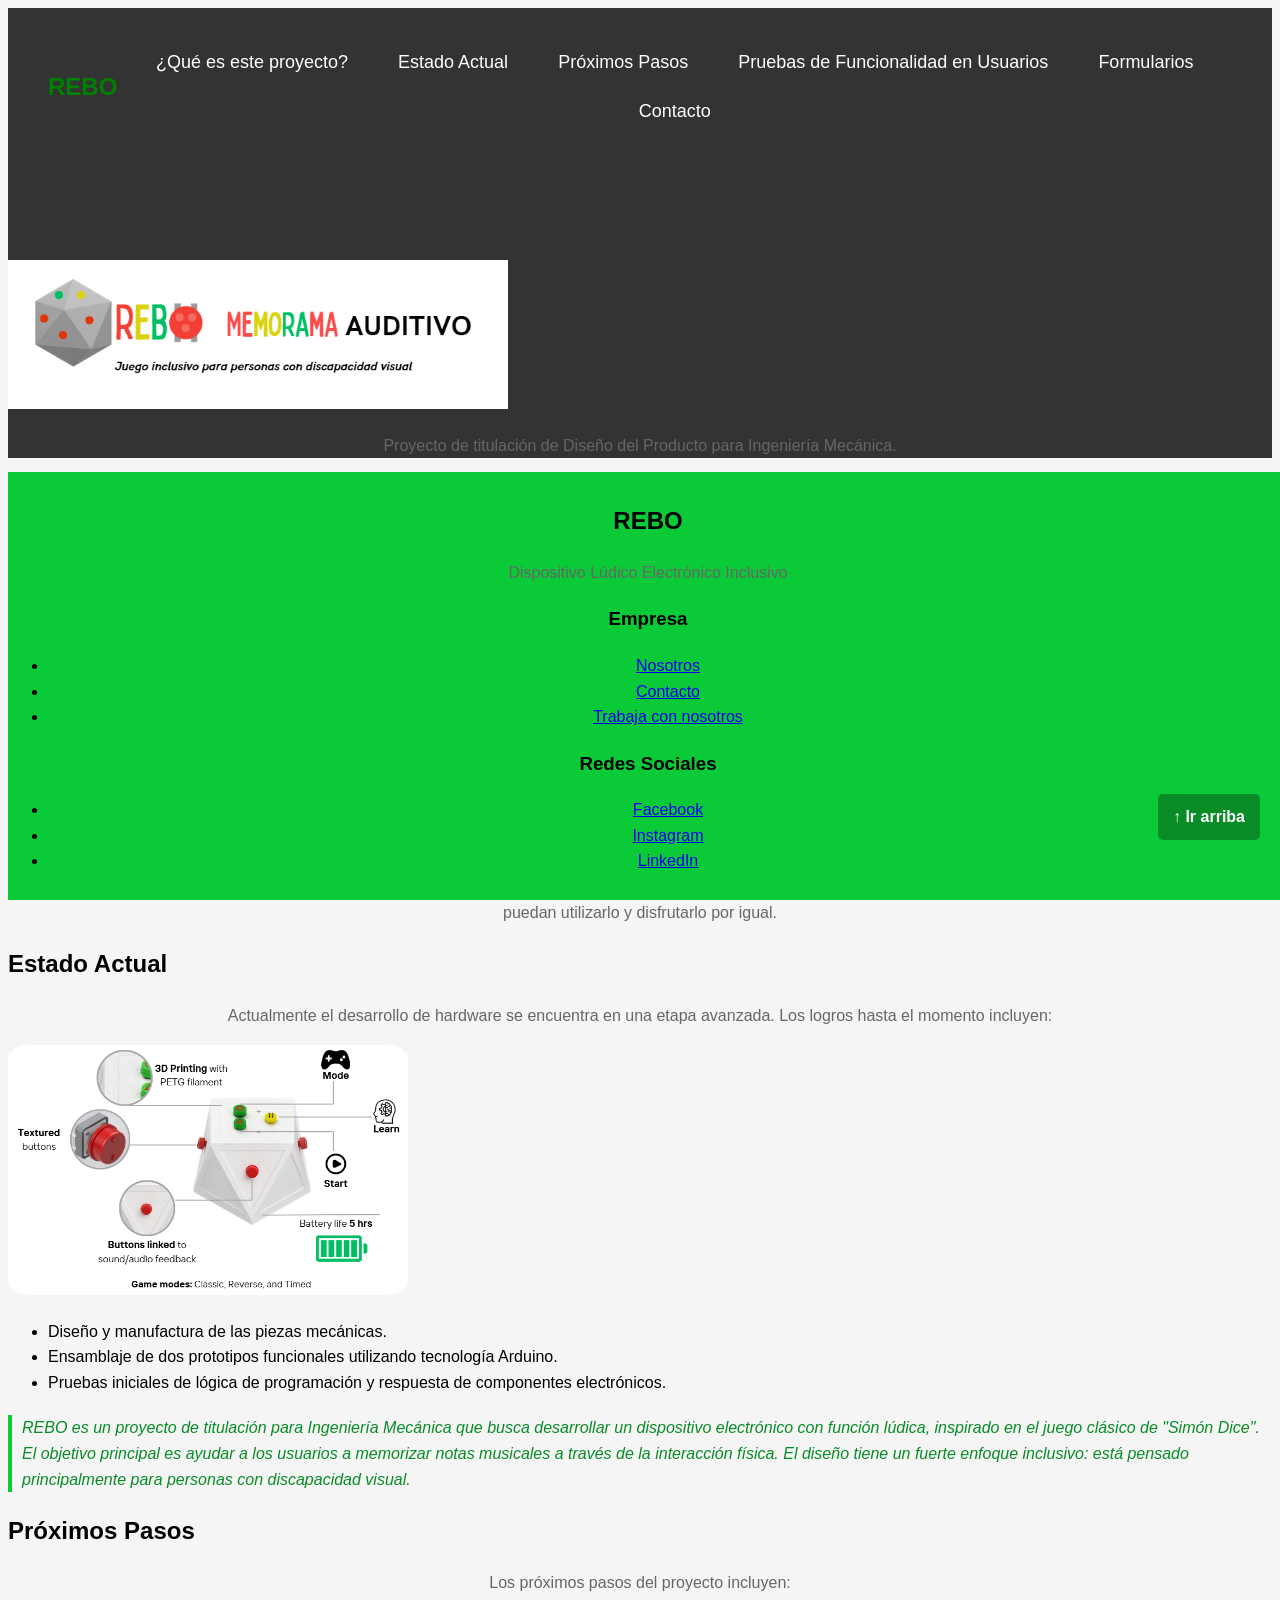
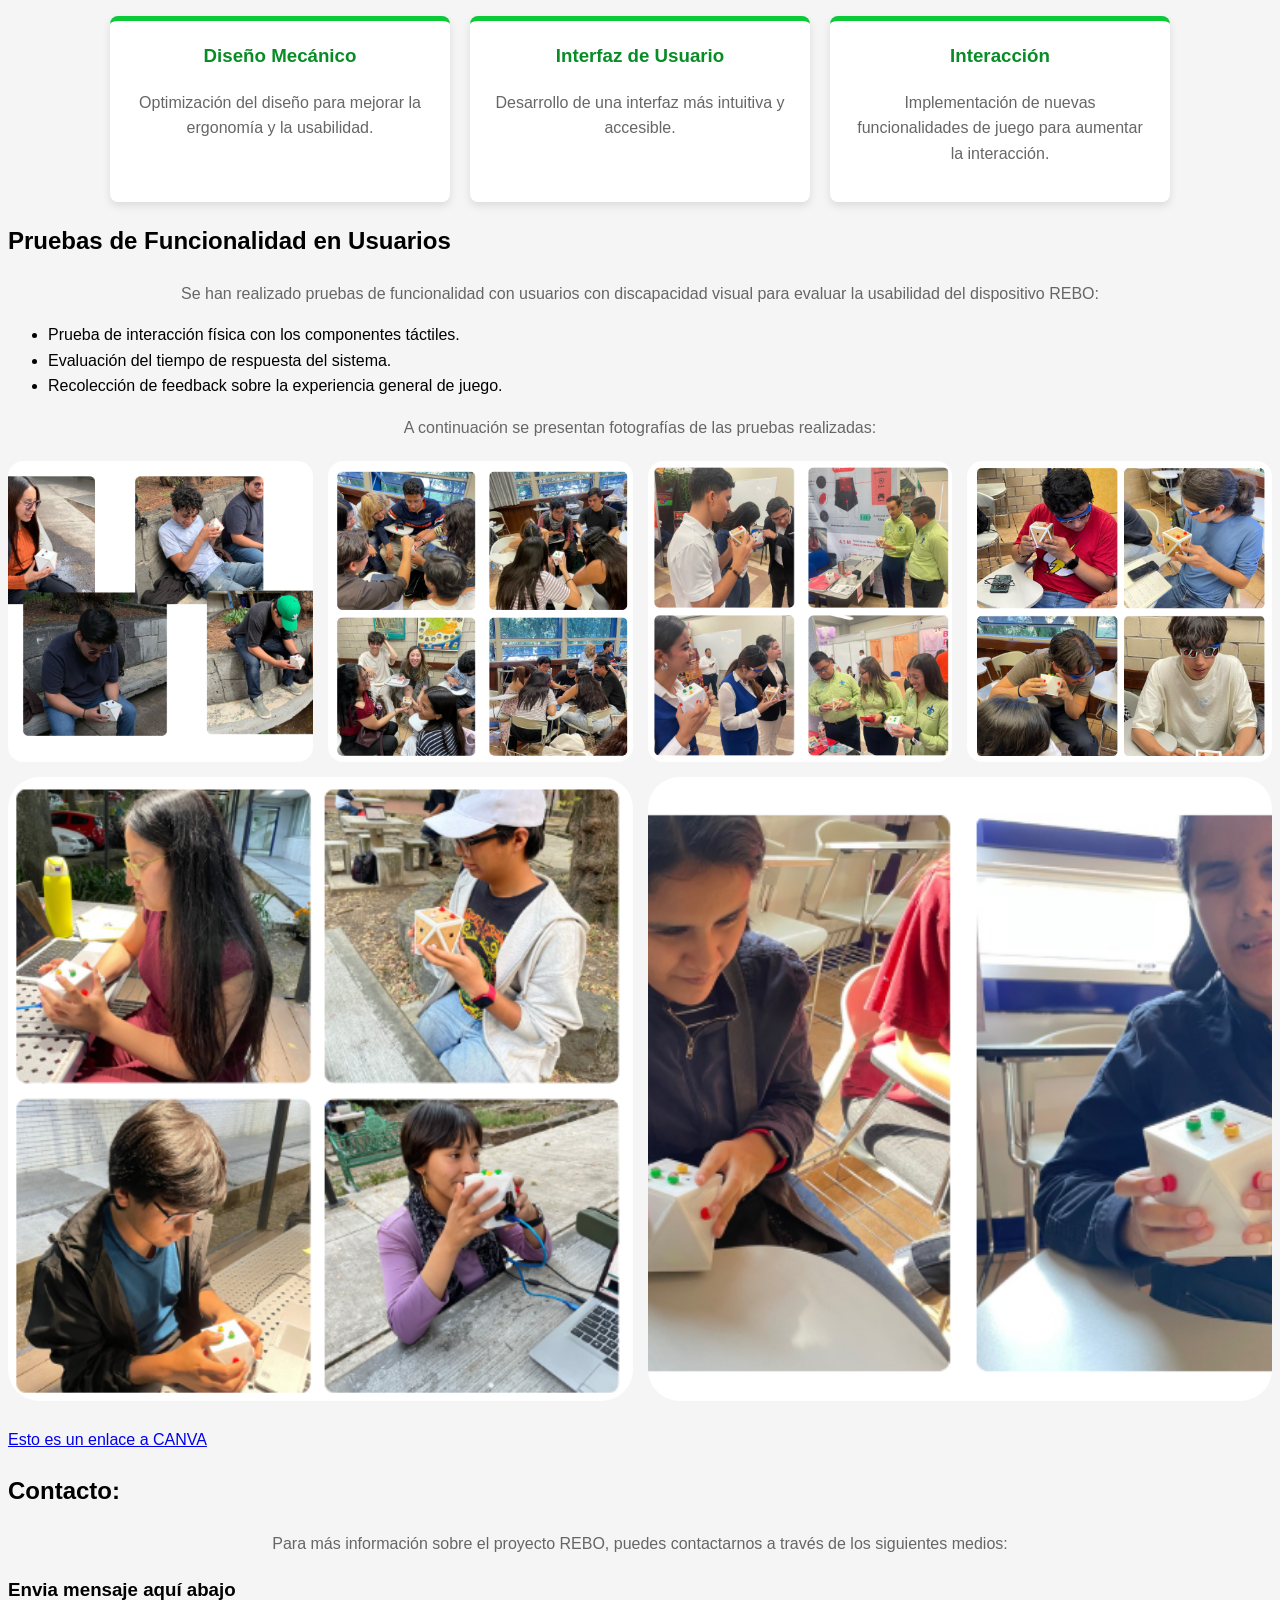
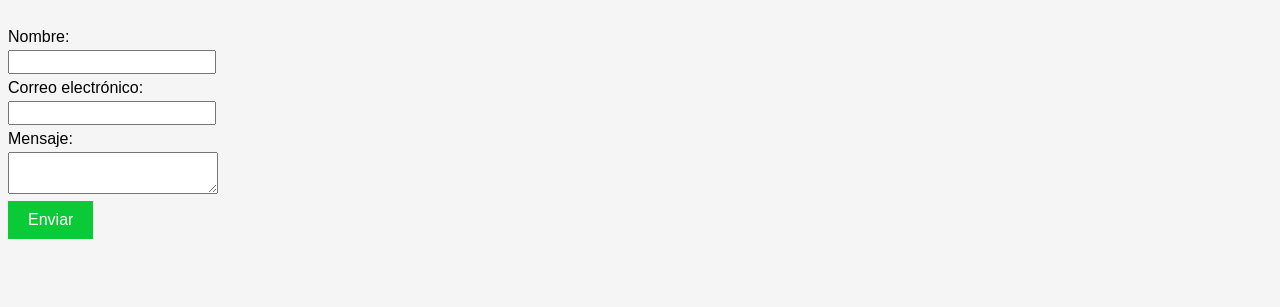
==== commit 62941ac7: "Reorganizar estructura del HTML y agregar archivos para pruebas de usuarios" ====
--- a/index.html
+++ b/index.html
@@ -22,30 +22,31 @@
     </style>
 </head>
 <body>
-    <nav class="navbar">
-        <div class="logo">REBO</div>
-        <ul class="nav-links">
-            <li><a href="#que-es">¿Qué es este proyecto?</a></li>
-            <li><a href="#estado-actual">Estado Actual</a></li>
-            <li><a href="#proximos-pasos">Próximos Pasos</a></li>
-            <li><a href="#Pruebas-de-Funcionalidad-en-Usuarios"> Pruebas de Funcionalidad en Usuarios</a></li>
-            <li><a href="#Formulario">Formularios</a></li>
-            <li><a href="#Contacto">Contacto</a></li>
-        </ul>
-        
-        <div class="boton"><!--Boton que aparece cuando empecemos a utilizar el tamaño de un telefono o tableta--> 
-            <span></span>
-            <span></span>
-            <span></span>
-        </div>
+    <header>
+        <nav class="navbar">
+            <div class="logo">REBO</div>
+            <ul class="nav-links">
+                <li><a href="#que-es">¿Qué es este proyecto?</a></li>
+                <li><a href="#estado-actual">Estado Actual</a></li>
+                <li><a href="#proximos-pasos">Próximos Pasos</a></li>
+                <li><a href="#Pruebas-de-Funcionalidad-en-Usuarios"> Pruebas de Funcionalidad en Usuarios</a></li>
+                <li><a href="#Formulario">Formularios</a></li>
+                <li><a href="#Contacto">Contacto</a></li>
+            </ul>
+            
+            <div class="boton"><!--Boton que aparece cuando empecemos a utilizar el tamaño de un telefono o tableta--> 
+                <span></span>
+                <span></span>
+                <span></span>
+            </div>
         </nav>
 
         <header>
             <h1>Dispositivo Lúdico REBO</h1>
             <img src="Img/Portada-REBO-WEB.png" alt="Imagen de portada del dispositivo REBO" width="500">
-            <p>Proyecto de titulación de Diseño del Producto para Ingeniería Mecánica.</p>
+                <p>Proyecto de titulación de Diseño del Producto para Ingeniería Mecánica.</p>
         </header>
-
+    </header>
     <main>
         <section id="que-es">
             <h2>¿Qué es este proyecto?</h2>
@@ -129,7 +130,28 @@
 
     </main>
     <footer>
-        <p>&copy; 2024 Proyecto REBO. Todos los derechos reservados.</p>
+        <div>
+            <div>
+                <h2>REBO</h2>
+                <p>Dispositivo Lúdico Electrónico Inclusivo</p>
+            </div>
+            <div>
+                <h3>Empresa</h3>
+                <ul>
+                    <li><a href="#Nosotros">Nosotros</a></li>
+                    <li><a href="#Contacto">Contacto</a></li>
+                    <li><a href="Trabaja con nosotros">Trabaja con nosotros</a></li>
+                </ul>
+            </div>
+            <div>
+                <h3>Redes Sociales</h3>
+                <ul>
+                    <li><a href="https://www.facebook.com/REBO-Dispositivo-L%C3%BAdico-Electr%C3%B3nico-Inclusivo-100063441086644">Facebook</a></li>
+                    <li><a href="https://www.instagram.com/rebo_dispositivo/">Instagram</a></li>
+                    <li><a href="https://www.linkedin.com/company/rebo-dispositivo-l%C3%BAdico-electr%C3%B3nico-inclusivo/">LinkedIn</a></li>
+                </ul>
+            </div>
+        </div>
     </footer>
     <a href="#" class="btn-flotante">↑ Ir arriba</a>
     <script src="js/script.js"></script>
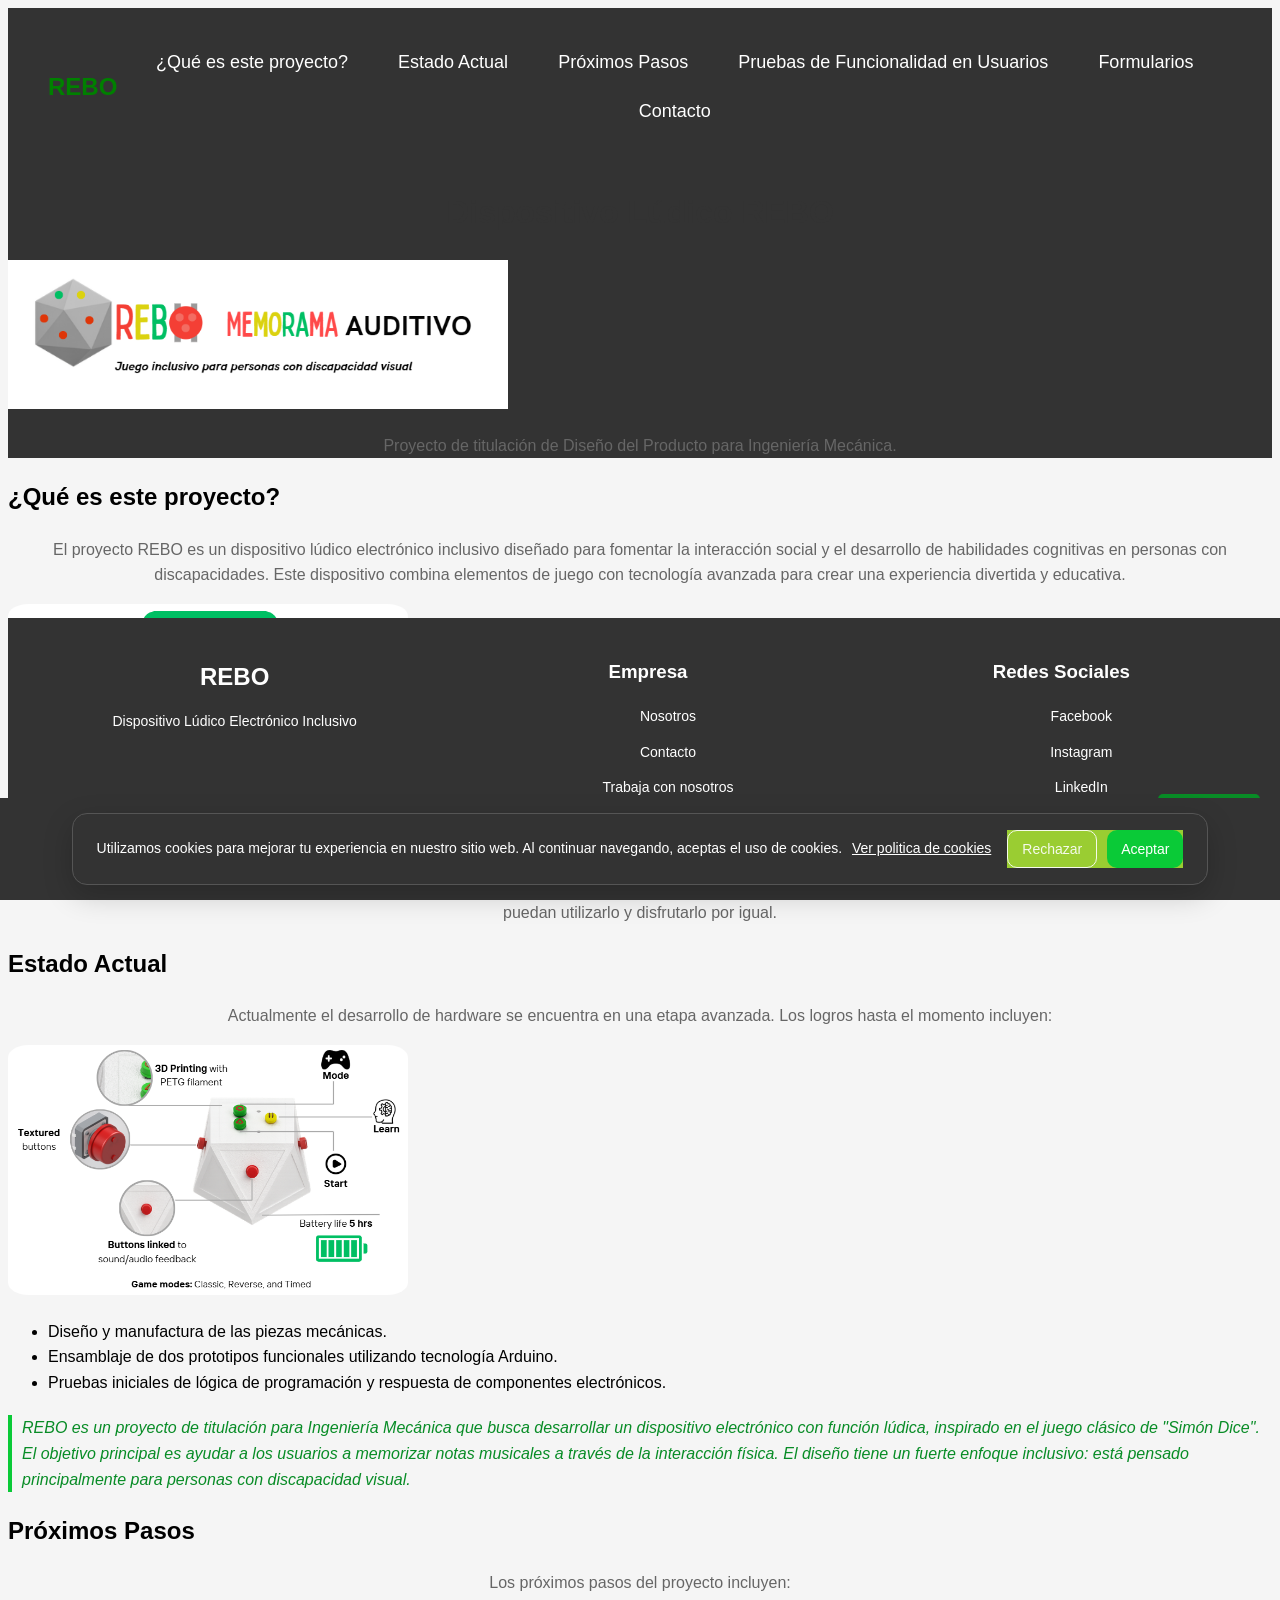
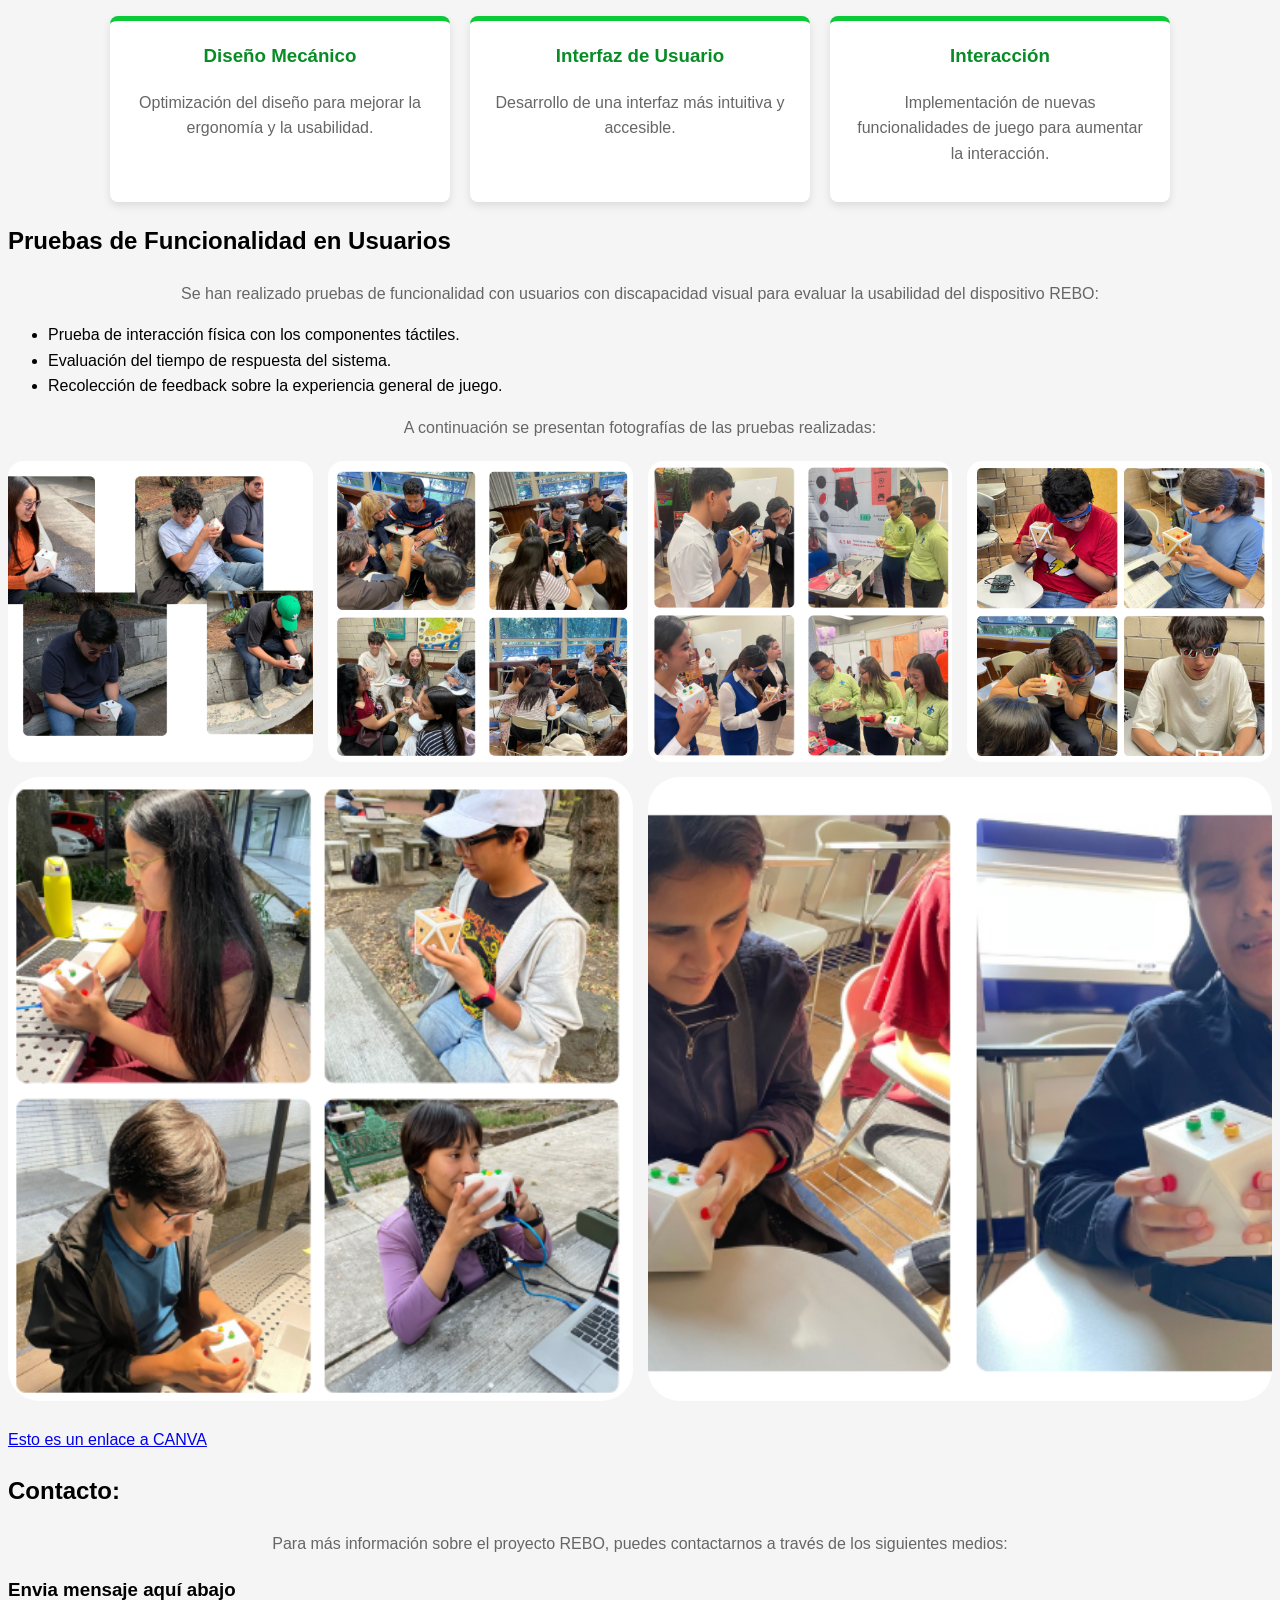
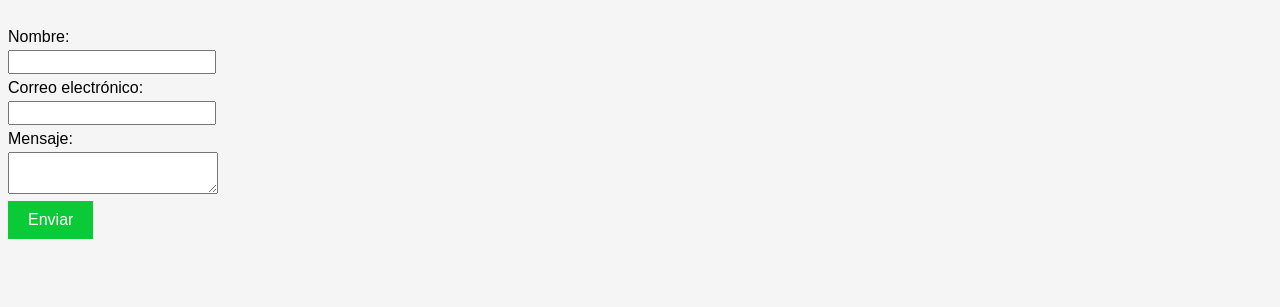
==== commit 32ea2b63: "Agregar footer y banner de cookies con estilos y funcionalidad. -Se agregan propiedades de estilos r" ====
--- a/index.html
+++ b/index.html
@@ -129,13 +129,29 @@
         </section>
 
     </main>
-    <footer>
-        <div>
-            <div>
-                <h2>REBO</h2>
+
+    <!-- Cookie Banner -->
+     <div class="cookie-banner" id="cookieBanner" role="dialog" aria-live="polite" aria-label="Cookie banner">
+        <div class="cookie-content">
+            <p>Utilizamos cookies para mejorar tu experiencia en nuestro sitio web. Al continuar navegando, aceptas el uso de cookies.
+                <a href="#" class="cookie-link">Ver politica de cookies</a>
+            </p>
+
+            <div class="cookie-actions">
+            <button class="cookie-btn cookie-btn--ghost" id="cookieReject">Rechazar</button>
+            <button class="cookie-btn cookie-btn--primary" id="cookieAccept">Aceptar</button>
+            </div>
+        </div>
+     </div>
+
+
+    <footer class="footer">
+        <div class="footer-container">
+            <div class="footer-section">
+                <h2 class="logo">REBO</h2>
                 <p>Dispositivo Lúdico Electrónico Inclusivo</p>
             </div>
-            <div>
+            <div class="footer-section">
                 <h3>Empresa</h3>
                 <ul>
                     <li><a href="#Nosotros">Nosotros</a></li>
@@ -143,7 +159,7 @@
                     <li><a href="Trabaja con nosotros">Trabaja con nosotros</a></li>
                 </ul>
             </div>
-            <div>
+            <div class="footer-section">
                 <h3>Redes Sociales</h3>
                 <ul>
                     <li><a href="https://www.facebook.com/REBO-Dispositivo-L%C3%BAdico-Electr%C3%B3nico-Inclusivo-100063441086644">Facebook</a></li>
@@ -152,6 +168,9 @@
                 </ul>
             </div>
         </div>
+        <div class="footer-button">
+            <p>&copy; 2024 REBO. Todos los derechos reservados.</p>
+        </div>
     </footer>
     <a href="#" class="btn-flotante">↑ Ir arriba</a>
     <script src="js/script.js"></script>
--- a/CSS/navbar.css
+++ b/CSS/navbar.css
@@ -83,3 +83,167 @@
 .nav-links.active{
     transform: translateX(0);
 }
+
+.footer{
+    background-color: #333 !important;
+    color: white !important;
+    padding: 20px 0;
+}
+
+.footer-container{
+    max-width: 1200px;
+    margin: auto;
+    display: flex;
+    justify-content: space-between;
+    gap: 40px;
+    flex-wrap: wrap;
+}
+
+.footer-section{
+    flex: 1;
+    min-width: 200px;
+    background-color: #333 !important;
+}
+
+.footer-section h2, .footer-section h3{
+    color: white !important;
+    margin-bottom: 10px;
+}
+
+.footer-section p{
+    color: white;
+    line-height: 1.5;
+    font-size: 14px;
+}
+
+.footer-section ul{
+    list-style: none;
+}
+
+.footer-section ul li{
+    margin-bottom: 10px;
+}
+
+.footer-section a{
+    color: white !important;
+    text-decoration: none;
+    font-size: 14px;
+    transition: color 0.3s;
+}
+
+.footer-section a:hover{
+    color: green !important;
+    font-size: 16px;
+}
+
+.footer-button{
+    border-top: 1px solid #555;
+    text-align: center;
+    margin-top: 20px;
+    background-color: #333 !important;
+    font-size: 12px;
+}
+
+@media (max-width: 768px) {
+    .footer-container{
+        flex-direction: column;
+        align-items: center;
+        text-align: center;
+    }
+    .footer-section{
+        text-align: center;
+        margin-bottom: 20px;
+    }
+}
+
+.cookie-banner{
+    position: fixed;
+    bottom: 0;
+    left: 0;
+    right: 0;
+    z-index: 9999;
+    padding: 15px;
+    display: flex;
+    justify-content: center;
+    pointer-events: none; /* Evita que el banner interfiera con otros elementos de la página */
+    
+    background-color: #333 !important;
+    color: white !important;
+}
+
+.cookie-content{
+    pointer-events: auto; /* Permite que los elementos dentro del contenedor del pie de página sean interactivos */ 
+    width: min  (90%, 1200px); /* Limita el ancho del contenedor para que no se extienda demasiado en pantallas grandes */
+    color: white !important;
+    border: 1px solid #555;
+    border-radius: 15px;
+    padding: 16px 24px;
+    display: flex;
+    align-items: center;
+    justify-content: space-between;
+    gap: 16px !important;
+    box-shadow: 0 10px 30px rgba(0, 0, 0, 0.2);
+}
+
+.cookie-content p{
+    margin: 0;
+    font-size: 14px;
+    line-height: 1.4;
+    color: white !important;
+}
+
+.cookie-link{
+    text-decoration: underline;
+    color: white !important;
+    margin-left: 6px;
+}
+
+.cookie-actions{
+    display: flex;
+    gap: 10px;
+    flex-shrink: 0;
+    background-color: yellowgreen !important;
+}
+
+.cookie-btn{
+    border: 0;
+    border-radius: 10px;
+    padding: 10px 14px;
+    font-size: 14px;
+    cursor: pointer;
+    transition: transform 0.06s ease, opacity 0.3s ease;
+}
+
+.cookie-btn:active{
+    transform: scale(1.05);
+}
+
+.cookie-btn-primary{
+    background: white;
+    color: #333 !important;
+}
+
+.cookie-btn--ghost{
+    background: transparent;
+    color: white !important;
+    border: 1px solid white;
+    opacity: 0.9;
+}
+
+.cookie-btn--ghost:hover{
+    opacity: 1;
+}
+
+@media (max-width: 786px){
+    .cookie-content{
+        flex-direction: column;
+        align-items:stretch;
+    }
+    .cookie-actions{
+        width: 100%;
+    }
+
+    .cookie-btn{
+        width: 100%;
+    }
+}
